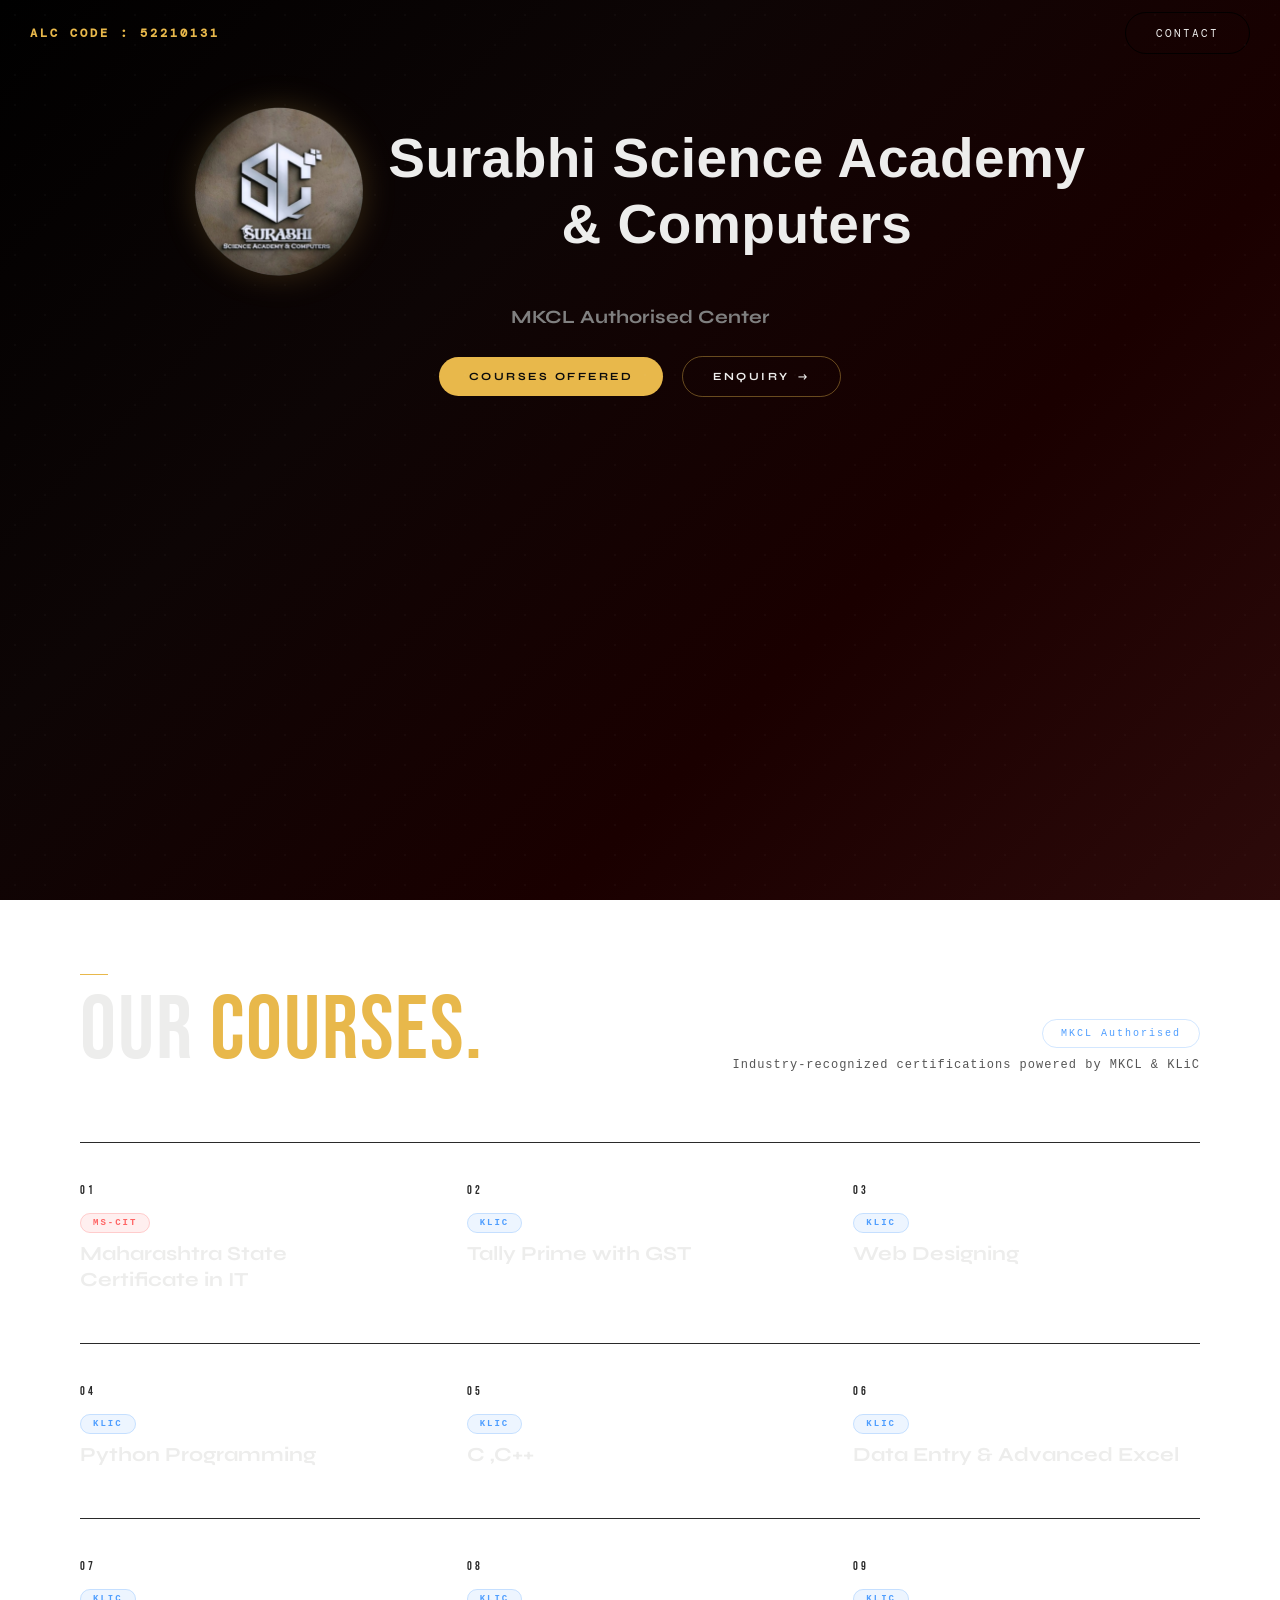
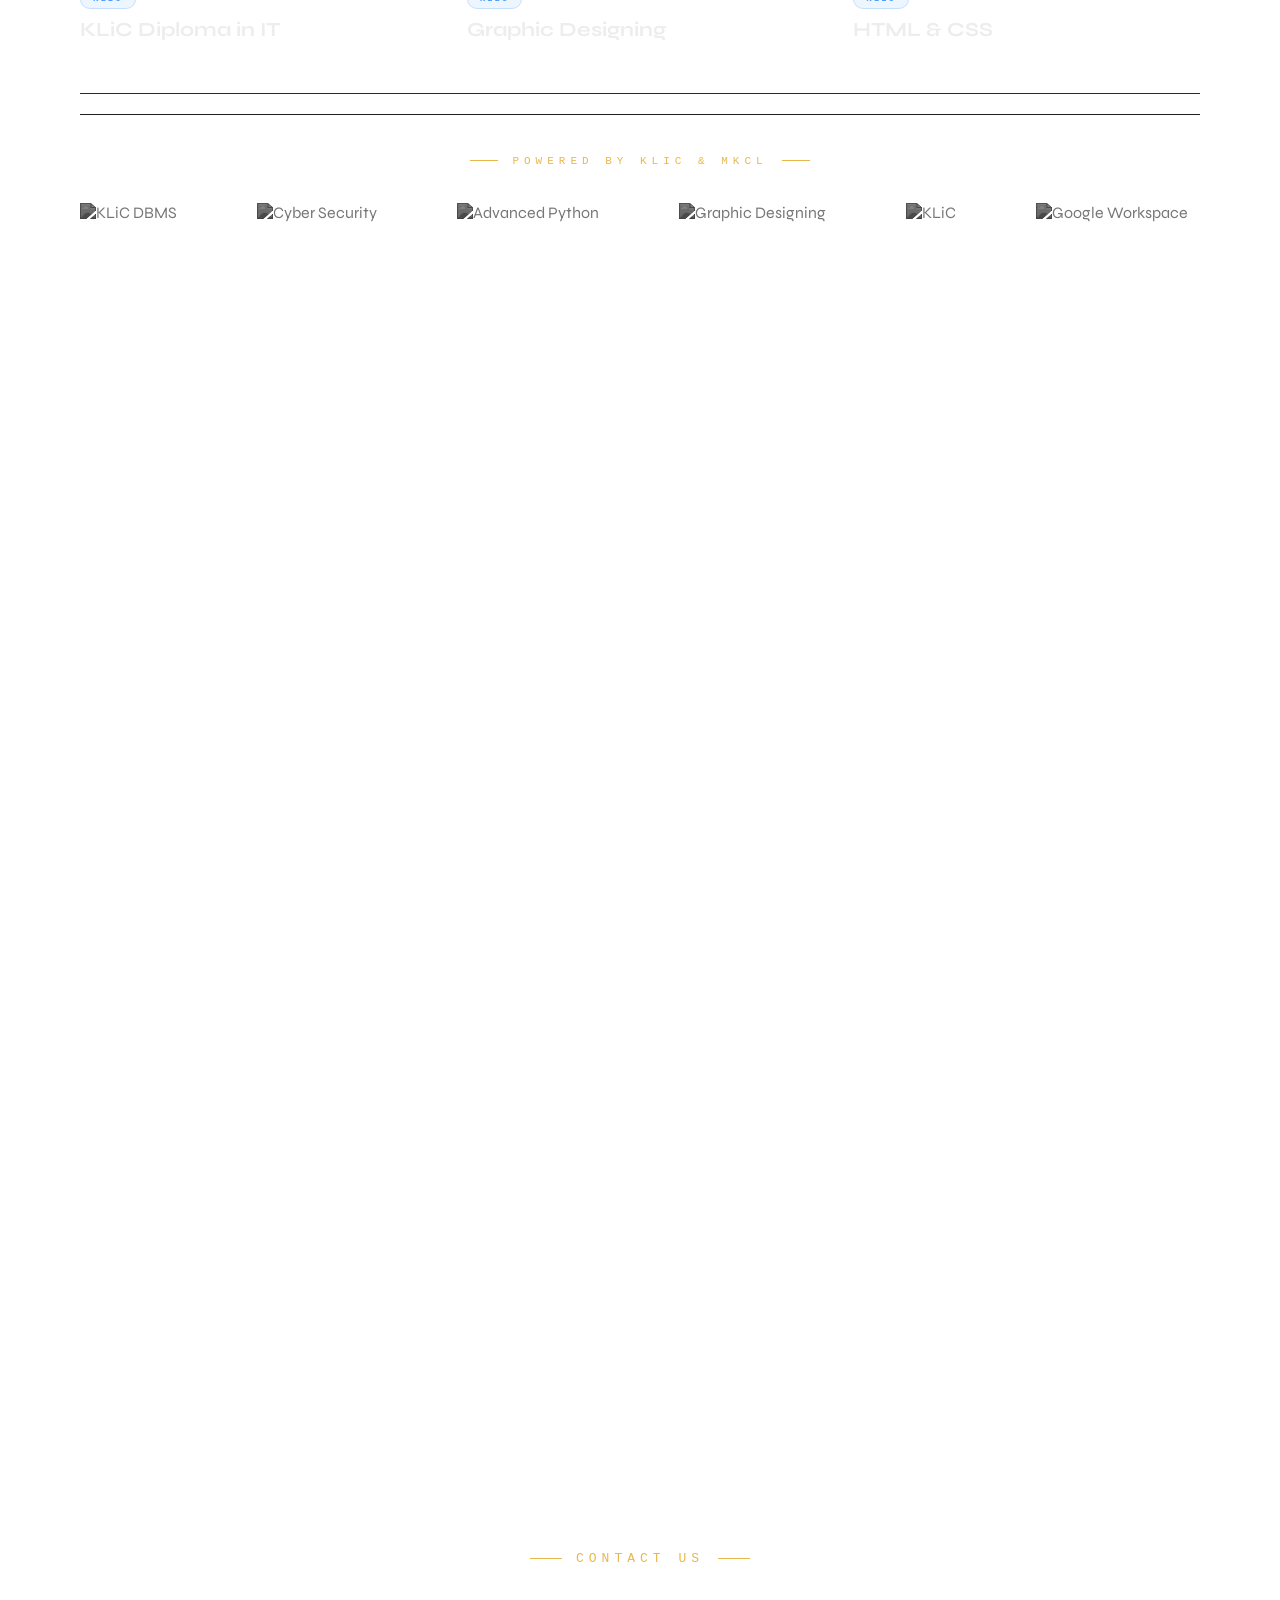
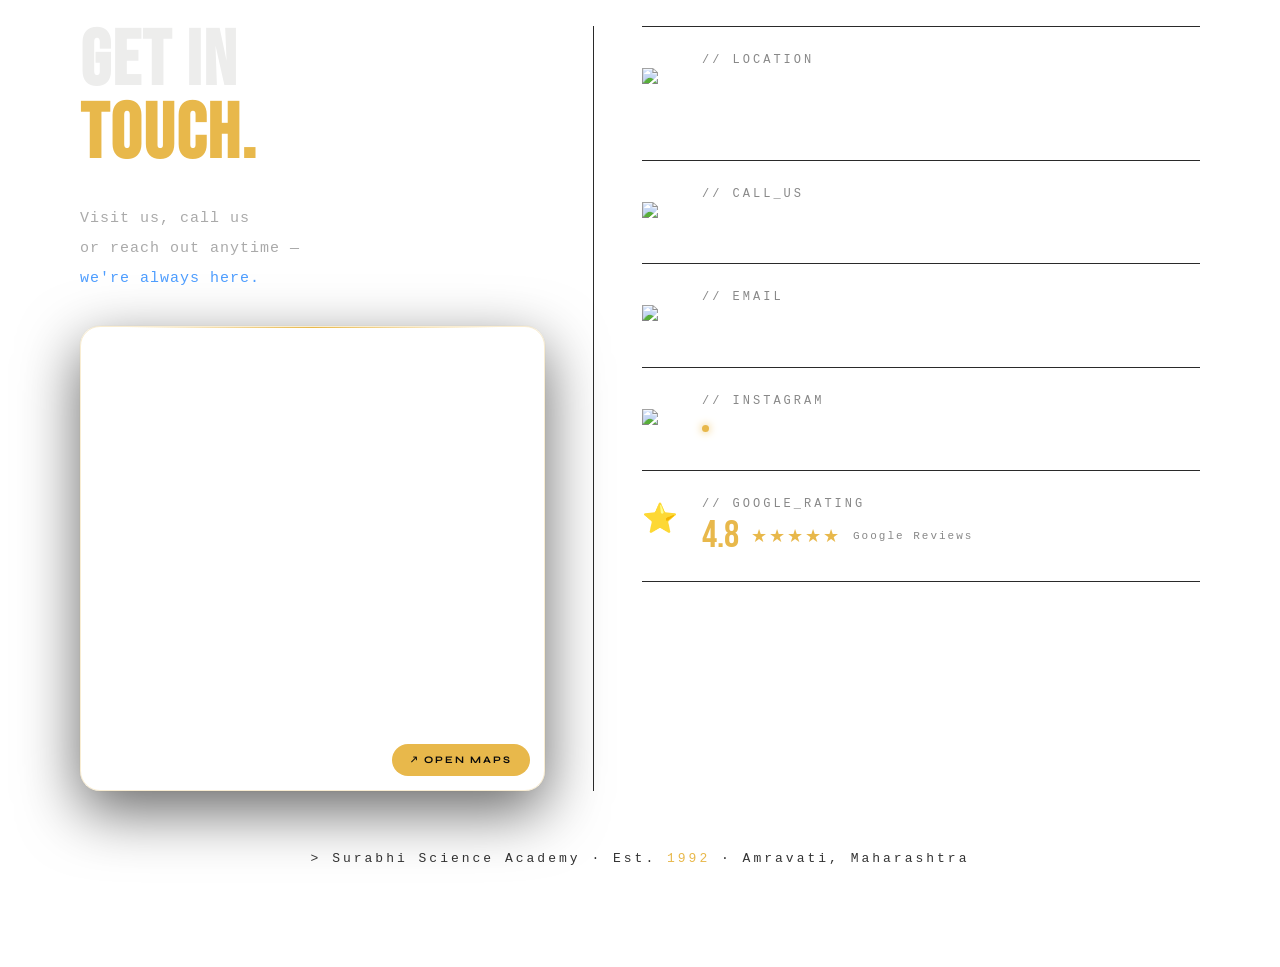
==== index.html @ 732fffa6 "first commit" ====
<!DOCTYPE html>
<html lang="en">
<head>
  <meta charset="UTF-8">
  <meta name="viewport" content="width=device-width, initial-scale=1.0">
  <link rel="icon" type="image/png" href="photos/Surabhi.png" />
  <title>Surabhi Computers</title>

  <link rel="preconnect" href="https://fonts.googleapis.com">
  <link rel="preconnect" href="https://fonts.gstatic.com" crossorigin>
  <link href="https://fonts.googleapis.com/css2?family=Bebas+Neue&family=Syne:wght@400;600;700;800&display=swap" rel="stylesheet">
  <link href="https://api.fontshare.com/v2/css?f[]=clash-display@600,700&display=swap" rel="stylesheet">
  <link href="https://fonts.googleapis.com/css2?family=DM+Mono:wght@300;400;500&display=swap" rel="stylesheet">
  <link rel="stylesheet" href="https://cdnjs.cloudflare.com/ajax/libs/font-awesome/7.0.1/css/all.min.css" integrity="sha512-2SwdPD6INVrV/lHTZbO2nodKhrnDdJK9/kg2XD1r9uGqPo1cUbujc+IYdlYdEErWNu69gVcYgdxlmVmzTWnetw==" crossorigin="anonymous" referrerpolicy="no-referrer" />

  <link href="index.css" rel="stylesheet">

  <link rel="stylesheet" href="https://cdn.jsdelivr.net/npm/locomotive-scroll@4.1.4/dist/locomotive-scroll.min.css">
  <link rel="stylesheet" href="https://unpkg.com/sheryjs/dist/Shery.css"/>
</head>
<body>
  <div id="main" data-scroll-container>

      <div class="nav"data-scroll-section>
      <h4>ALC Code : 52210131</h4>
      <button class="contact-btn">CONTACT</button>
      </div>


     <div class="top" data-scroll-section>
  <div class="top1"></div>
  <div class="topname">
    <div class="topname-inner">
      <img src="photos/Surabhi.png" alt="Surabhi Logo" class="hero-logo"/>
      <div class="topname-text">
        <h1>Surabhi Science Academy</h1>
        <h1>& Computers</h1>
      </div>
    </div>
  </div>
</div>

      <div class="middle"data-scroll-section>
          <h3>MKCL Authorised Center</h3>
          <div class="middlebtn">
          <button class="btn1">Courses Offered</button>
          <button class="btn2"id="btn2">Enquiry</button>
        </div>
      </div>

      <section class="stats-section" id="stats"data-scroll-section>

    <div class="eyebrow">
      <div class="eyebrow-line"></div>
      <!-- <span>Our Milestones</span> -->
      <div class="eyebrow-line"></div>
    </div>

    <div class="stats-row">

      <div class="stat-item">
        <p class="stat-serial">01</p>
        <div class="roller-outer">
          <div class="roller-inner" id="roll-0"></div>
        </div>
        <p class="stat-label">Since</p>
        <p class="stat-title">Established</p>
        <p class="stat-desc">Shaping skilled professionals for over three decades</p>
      </div>

      <div class="stat-divider"></div>

      <div class="stat-item">
        <p class="stat-serial">02</p>
        <div class="roller-outer">
          <div class="roller-inner" id="roll-1"></div>
        </div>
        <p class="stat-label">Total</p>
        <p class="stat-title">Learners Trained</p>
        <p class="stat-desc">Students skilled for future Computer Athitics</p>
      </div>

      <div class="stat-divider"></div>

      <div class="stat-item">
        <p class="stat-serial">03</p>
        <div class="roller-outer">
          <div class="roller-inner" id="roll-2"></div>
        </div>
        <p class="stat-label">Programs</p>
        <p class="stat-title">Courses Offered</p>
        <p class="stat-desc">Beginner to advanced — every skill, every domain</p>
      </div>

      <div class="stat-divider"></div>

      <!-- 04: MKCL -->
      <div class="stat-item">
        <p class="stat-serial">04</p>
        <div class="roller-outer">
          <div class="roller-inner" id="roll-3"></div>
        </div>
        <p class="stat-label">Certified</p>
        <p class="stat-title">Authorised Center</p>
        <p class="stat-desc">Officially recognised by MKCL — Govt. of Maharashtra</p>
      </div>

    </div>

    <!-- ticker -->
    <div class="ticker-wrap">
      <div class="ticker-track">
        <span>Since <b>1992</b> ✦</span>
        <span><b>10K+</b> Students ✦</span>
        <span><b>265+</b> Courses ✦</span>
        <span><b>MKCL</b> Authorised ✦</span>
        <span>Since <b>1992</b> ✦</span>
        <span><b>10K+</b> Students ✦</span>
        <span><b>265+</b> Courses ✦</span>
        <span><b>MKCL</b> Authorised ✦</span>
      </div>
    </div>

      </section>

      <!-- COURSES GRID — no boxes, only horizontal lines -->
      <div class="courses" id="courses" data-scroll-section>

      <div class="courses-header">
        <div class="courses-header-left">
          <div class="courses-eyebrow">
            <div class="courses-eyebrow-line"></div>
            <!-- <span>// our_courses</span> -->
          </div>
          <h1 class="courses-title">Our <span>Courses.</span></h1>
        </div>
        <div class="courses-header-right">
          <div class="courses-badge">
            <img src="https://www.mkcl.org/images/mkcl-logo.png" alt="MKCL" onerror="this.style.display='none'">
            <span>MKCL Authorised</span>
          </div>
          <p class="courses-desc">Industry-recognized certifications powered by MKCL & KLiC</p>
        </div>
      </div>

      <!-- 3 col, horizontal lines only -->
      <div class="courses-list">

        <!-- ROW 1 -->
        <div class="course-row">
          <div class="course-item">
            <span class="course-num">01</span>
            <div class="course-tag-wrap"><span class="ctag mscit">MS-CIT</span></div>
            <h3 class="course-name">Maharashtra State Certificate in IT</h3>
            <p class="course-desc">Basic computer skills, MS Office, Internet — Government recognized.</p>
          </div>
          <div class="course-item">
            <span class="course-num">02</span>
            <div class="course-tag-wrap"><span class="ctag klic">KLiC</span></div>
            <h3 class="course-name">Tally Prime with GST</h3>
            <p class="course-desc">Accounting, billing, GST filing and financial management.</p>
          </div>
          <div class="course-item">
            <span class="course-num">03</span>
            <div class="course-tag-wrap"><span class="ctag klic">KLiC</span></div>
            <h3 class="course-name">Web Designing</h3>
            <p class="course-desc">HTML, CSS, responsive design — build professional websites.</p>
          </div>
        </div>

        <!-- ROW 2 -->
        <div class="course-row">
          <div class="course-item">
            <span class="course-num">04</span>
            <div class="course-tag-wrap"><span class="ctag klic">KLiC</span></div>
            <h3 class="course-name">Python Programming</h3>
            <p class="course-desc">Core Python, logic building and beginner programming concepts.</p>
          </div>
          <div class="course-item">
            <span class="course-num">05</span>
            <div class="course-tag-wrap"><span class="ctag klic">KLiC</span></div>
            <h3 class="course-name">C ,C++</h3>
            <p class="course-desc">C is a fast, procedural language designed for system programming with low-level memory access. C++ is an extension of C that adds object-oriented features (classes, encapsulation) for building complex, high-performance applications.</p>
          </div>
          <div class="course-item">
            <span class="course-num">06</span>
            <div class="course-tag-wrap"><span class="ctag klic">KLiC</span></div>
            <h3 class="course-name">Data Entry & Advanced Excel</h3>
            <p class="course-desc">Data management, formulas, charts and Excel automation.</p>
          </div>
        </div>

        <!-- ROW 3 -->
        <div class="course-row last-row">
          <div class="course-item">
            <span class="course-num">07</span>
            <div class="course-tag-wrap"><span class="ctag klic">KLiC</span></div>
            <h3 class="course-name">KLiC Diploma in IT</h3>
            <p class="course-desc">2D & 3D drafting and design for engineering and architecture.</p>
          </div>
          <div class="course-item">
            <span class="course-num">08</span>
            <div class="course-tag-wrap"><span class="ctag klic">KLiC</span></div>
            <h3 class="course-name">Graphic Designing</h3>
            <p class="course-desc">Logo design, posters, DTP using CorelDraw and Adobe tools.</p>
          </div>
          <div class="course-item">
            <span class="course-num">09</span>
            <div class="course-tag-wrap"><span class="ctag klic">KLiC</span></div>
            <h3 class="course-name">HTML & CSS</h3>
            <p class="course-desc">Build structured, styled web pages using modern HTML5 and CSS3.</p>
          </div>
        </div>

      </div>

      <!-- KLiC marquee -->
      <div class="klic-marquee-section">

        <div class="klic-marquee-label">
          <div class="courses-eyebrow-line"></div>
          <span>powered by KLiC & MKCL</span>
          <div class="courses-eyebrow-line"></div>
        </div>

        <div class="marquee-row">
          <div class="marquee-track">
            <img src="https://klic.mkcl.org/user/pages/images/courses/course-logo/logo-KLiC-DBMS.png" alt="KLiC DBMS"/>
            <img src="https://klic.mkcl.org/user/pages/images/courses/course-logo/logo-Cyber-Security-KLiC.jpg" alt="Cyber Security"/>
            <img src="https://klic.mkcl.org/user/pages/images/courses/course-logo/logo-KLiC-Advanced-Python.jpg" alt="Advanced Python"/>
            <img src="https://unitedstrings.co.in/images/klic-logos/graphic-designing.jpeg" alt="Graphic Designing"/>
            <img src="https://encrypted-tbn0.gstatic.com/images?q=tbn:ANd9GcQkNjeet3-MPs67CuXGD8SdOm51FjnFFMYALQ&s" alt="KLiC"/>
            <img src="https://klic.mkcl.org/user/pages/images/courses/course-logo/logo-KLiC-Google-Workspace-Expert.JPG" alt="Google Workspace"/>
            <img src="https://encrypted-tbn0.gstatic.com/images?q=tbn:ANd9GcSSOOYFq0k55tBcXSQNcS5BVcCjhaPn_8050g&s" alt="KLiC"/>
            <img src="https://encrypted-tbn0.gstatic.com/images?q=tbn:ANd9GcTSpIv_Vdfm5QXYe_Q-nJewp_UozvQN5dQ0BQ&s" alt="KLiC"/>
            <!-- repeat for seamless loop -->
            <img src="https://klic.mkcl.org/user/pages/images/courses/course-logo/logo-KLiC-DBMS.png" alt="KLiC DBMS"/>
            <img src="https://klic.mkcl.org/user/pages/images/courses/course-logo/logo-Cyber-Security-KLiC.jpg" alt="Cyber Security"/>
            <img src="https://klic.mkcl.org/user/pages/images/courses/course-logo/logo-KLiC-Advanced-Python.jpg" alt="Advanced Python"/>
            <img src="https://unitedstrings.co.in/images/klic-logos/graphic-designing.jpeg" alt="Graphic Designing"/>
            <img src="https://encrypted-tbn0.gstatic.com/images?q=tbn:ANd9GcQkNjeet3-Moths67CuXGD8SdOm51FjnFFMYALQ&s" alt="KLiC"/>
            <img src="https://klic.mkcl.org/user/pages/images/courses/course-logo/logo-KLiC-Google-Workspace-Expert.JPG" alt="Google Workspace"/>
            <img src="https://encrypted-tbn0.gstatic.com/images?q=tbn:ANd9GcSSOOYFq0k55tBcXSQNcS5BVcCjhaPn_8050g&s" alt="KLiC"/>
            <img src="https://encrypted-tbn0.gstatic.com/images?q=tbn:ANd9GcTSpIv_Vdfm5QXYe_Q-nJewp_UozvQN5dQ0BQ&s" alt="KLiC"/>
          </div>
        </div>

      </div>
      </div>
      
      <section class="why-section" data-scroll-section>
          <div class="why-eyebrow reveal">
          <div class="why-line"></div>
          <span>Why Choose Us</span>
          <div class="why-line"></div>
          </div>
          <div class="why-inner">


          <!-- ── LEFT: PHOTOS ── -->
          <div class="why-photos reveal">

            <!-- frame accent -->
            <div class="photo-frame"></div>

            <!-- BIG background photo — replace src with your institute photo 1 -->
            <img
              class="photo-big"
              src="/photos/class2.jpeg"
              alt="Surabhi Science Academy"
            />

            <!-- gradient overlay -->
            <div class="photo-big-overlay"></div>

            <!-- badge top left -->
            <div class="photo-badge">MKCL Authorised Center</div>

            <!-- since text bottom left -->
            <div class="photo-since">
              <span>1992</span>
              <p>Established Since</p>
            </div>

            <!-- SMALL floating photo — replace src with your institute photo 2 -->
            <img
              class="photo-small"
              src="/photos/class1.jpeg"
              alt="Students at Surabhi Science Academy"
            />

          </div>

          <!-- ── RIGHT: TEXT + LIST ── -->
          <div class="why-content reveal">

            <div>
              <h2 class="why-title">The Surabhi<br><span>Difference.</span></h2>
              <p class="why-desc" style="margin-top:16px;">
                More than a computer institute — a launchpad for your future.
                Here's why thousands of students trust Surabhi Science Academy.
              </p>
            </div>

            <ul class="why-list" style="list-style:none;">

              <li class="why-item">
                <span class="why-item-num">01</span>
                <span class="why-item-icon">🎓</span>
                <div class="why-item-text">
                  <h4>Expert Faculty</h4>
                  <p>Experienced instructors with real industry knowledge and a passion for teaching.</p>
                </div>
              </li>

              <li class="why-item">
                <span class="why-item-num">02</span>
                <span class="why-item-icon">🏛️</span>
                <div class="why-item-text">
                  <h4>Government Certified</h4>
                  <p>MKCL authorised center — certificates recognised by the Govt. of Maharashtra.</p>
                </div>
              </li>

              <li class="why-item">
                <span class="why-item-num">03</span>
                <span class="why-item-icon">💰</span>
                <div class="why-item-text">
                  <h4>Affordable Fees</h4>
                  <p>Quality education at the best value — accessible to every student.</p>
                </div>
              </li>

              <li class="why-item">
                <span class="why-item-num">04</span>
                <span class="why-item-icon">🕐</span>
                <div class="why-item-text">
                  <h4>Flexible Timings</h4>
                  <p>Morning & evening batches — learn at your own pace and schedule.</p>
                </div>
              </li>

              <li class="why-item">
                <span class="why-item-num">05</span>
                <span class="why-item-icon">📜</span>
                <div class="why-item-text">
                  <h4>Certificate Provided</h4>
                  <p>Industry-recognised certificates that boost your resume and career.</p>
                </div>
              </li>

              <li class="why-item">
                <span class="why-item-num">06</span>
                <span class="why-item-icon">💼</span>
                <div class="why-item-text">
                  <h4>Job Assistance</h4>
                  <p>Career guidance, interview prep and placement support after course completion.</p>
                </div>
              </li>

            </ul>
          </div>

        




          </div>
      </section>

<section class="contact-section" data-scroll-section>

  <!-- eyebrow -->
  <div class="contact-eyebrow">
    <div class="c-line"></div>
    <span> contact us</span>
    <div class="c-line"></div>
  </div>

  <div class="contact-top">

    <!-- LEFT: title + subtitle + square map -->
    <div class="contact-left">
      <h2>Get In<br><span>Touch.</span></h2>
      <p>
        Visit us, call us<br>
        or reach out anytime —<br>
        <span>we're always here.</span>
      </p>

      <!-- SQUARE MAP -->
      <div class="map-square">
        
        <iframe
          src="https://maps.google.com/maps?q=Surabhi+Science+Academy+Moti+Nagar+Amravati&output=embed&z=15"
          allowfullscreen
          loading="lazy"
          referrerpolicy="no-referrer-when-downgrade"
          title="Surabhi Science Academy">
        </iframe>
        <a href="https://maps.app.goo.gl/n6FwGpgpx85GxsEH6" target="_blank" class="map-btn">
          ↗ Open Maps
        </a>
      </div>
    </div>

    <!-- vertical divider -->
    <div class="contact-divider"></div>

    <!-- RIGHT: detail rows -->
    <div class="contact-right">

      <div class="detail-row">
        <div class="detail-icon"> <img src="https://img.icons8.com/?size=100&id=3nOZtpH7KQrP&format=png&color=000000" width="40"></div>
        <div class="detail-body">
          <span class="detail-label">// location</span>
          <div class="detail-value">
            Surabhi Science Academy & Computers,<br>
            Main Road, Moti Nagar, Amravati
          </div>
        </div>
      </div>

      <div class="detail-row">
        <div class="detail-icon"><img src="https://img.icons8.com/?size=100&id=KKBDB20a4V6t&format=png&color=000000"width="40"></div>
        <div class="detail-body">
          <span class="detail-label">// call_us</span>
          <div class="detail-value">
            <a href="tel:+919420077454">+91 94200 77454</a>
            &nbsp;·&nbsp;
            <a href="tel:+9195185 37036">+91 95185 37036</a>
          </div>
        </div>
      </div>

      <div class="detail-row">
        <div class="detail-icon"><img src="https://img.icons8.com/?size=100&id=LPcVDft9Isqt&format=png&color=000000"width="40"></div>
        <div class="detail-body">
          <span class="detail-label">// email</span>
          <div class="detail-value">
            <a href="mailto:gvidulkar@gmail.com">gvidulkar@gmail.com</a>
          </div>
        </div>
      </div>

      <div class="detail-row">
        <div class="detail-icon"><img src="https://img.icons8.com/?size=100&id=BrU2BBoRXiWq&format=png&color=000000"width="40"></div>
        <div class="detail-body">
          <span class="detail-label">// instagram</span>
          <div class="detail-value">
            <a href="https://www.instagram.com/surbhi_computer/" target="_blank">
              <div class="insta-row">
                <div class="insta-dot"></div>
                @surbhi_computer
              </div>
            </a>
          </div>
        </div>
      </div>

      <div class="detail-row">
        <div class="detail-icon">⭐</div>
        <div class="detail-body">
          <span class="detail-label">// google_rating</span>
          <div class="rating-row">
            <span class="r-num">4.8</span>
            <span class="r-stars">★★★★★</span>
            <span class="r-label">Google Reviews</span>
          </div>
        </div>
      </div>

    </div>
  </div>

  <!-- bottom line -->
  <div class="contact-footer">
    &gt; Surabhi Science Academy · Est. <span>1992</span> · Amravati, Maharashtra
  </div>

</section>

      



<script src="https://cdnjs.cloudflare.com/ajax/libs/gsap/3.12.2/gsap.min.js"></script>
<script src="https://cdnjs.cloudflare.com/ajax/libs/gsap/3.12.2/ScrollTrigger.min.js"></script>
<script src="https://cdnjs.cloudflare.com/ajax/libs/three.js/0.155.0/three.min.js"></script>
<script src="https://cdn.jsdelivr.net/gh/automat/controlkit.js@master/bin/controlKit.min.js"></script>
<script src="https://unpkg.com/sheryjs/dist/Shery.js"></script>
<script src="https://cdn.jsdelivr.net/npm/locomotive-scroll@4.1.4/dist/locomotive-scroll.min.js"></script>
<script src="script.js"></script>
</body>
</html>
---- index.css ----
:root {
  --bg:     linear-gradient(135deg, #000000, #0d0505, #1a0000, #2d0a0a);
  --accent: #E8B84B;
  --white:  #EDEDEC;
  --muted:  #444;
  --line:   #1f1f1f;
}
* { margin: 0; padding: 0; box-sizing: border-box; }

html, body { width: 100%; height: 100%; }
#main { width: 100%; }

body {
  background: linear-gradient(135deg, #000000, #0d0505, #1a0000, #2d0a0a);
  background-attachment: fixed;
  height: 100%;
  color: var(--white);
  font-family: 'Syne', sans-serif;
}

.nav {
  display: flex;
  justify-content: space-between;
  align-items: center;
  padding: 12px 30px;
  font-family: 'DM Mono', monospace;
  font-size: 12px;
  font-weight: 400;
  letter-spacing: 3px;
  text-transform: uppercase;
  color: #E8B84B;
}

.nav button {
  background: transparent;
  color: #EDEDEC;
  font-family: 'DM Mono', monospace;
  font-size: 11px;
  font-weight: 400;
  letter-spacing: 2px;
  text-transform: uppercase;
  border: 1px solid #020000;
  border-radius: 100px;
  padding: 13px 30px;
  cursor: pointer;
  transition: border-color 0.3s, color 0.3s, transform 0.3s;
}

.nav button:hover {
  color: #E8B84B;
  border-color: #E8B84B50;
  transform: translateY(-5px);
}
/* .topname {
  align-items: flex-end; 
  margin-left: auto;
  padding-right: rem;
} */
.top {
  height: auto;
  padding: 40px 0 20px;
  display: flex;
  flex-direction: column;
  justify-content: center;
  align-items: center;
  text-align: center;
}
@media (max-width: 768px) {
  .topname-inner {
    flex-direction: column;
    align-items: center;
    gap: 12px;
    text-align: center;
    padding: 0 20px;
  }

  .hero-logo {
    width: 70px;
    height: 70px;
  }

  .topname-text h1 {
    font-size: 20px;
    white-space: normal;  /* ← this fixes overflow */
    text-align: center;
    line-height: 1.3;
  }

  .top {
    padding: 20px 20px 10px;
  }
}
.topname-inner {
  display: flex;
  align-items: center;
  justify-content: center;
  gap: 24px;
}

.topname-text h1 {
  font-family: 'Clash Display', sans-serif;
  font-size: 55px;
  font-weight: 600;
  color: #EDEDEC;
  line-height: 1.2;
  letter-spacing: 0.5px;
  white-space: nowrap;
}
.hero-logo {
  width: 170px;
  height: 170px;
  object-fit: contain;
  flex-shrink: 0;
  border-radius: 50%;
  filter: drop-shadow(0 0 16px rgba(232,184,75,0.2));
  transition: filter 0.4s ease, transform 0.4s ease;
}
.hero-logo:hover {
  filter: drop-shadow(0 0 40px rgba(232,184,75,0.7));
  transform: scale(1.05);
}

.topname-text {
  display: flex;
  flex-direction: column;
}
.top1{
  display: flex;
}
.middle h3{
  color: grey;
}
.middle {
  display: flex;
  align-items: center;
  justify-content: center; /* 👈 add this */
  flex-direction: column;
  gap: 12px;
  margin-top: 10px;
  width: 100%; /* 👈 add this too */
}
.middlebtn{
  padding-top: 1rem;
}
.middle button:first-of-type {
  background: #E8B84B;
  color: #0b0b0b;
  font-family: 'Syne', sans-serif;
  font-size: 11px;
  font-weight: 700;
  letter-spacing: 2.5px;
  text-transform: uppercase;
  border: none;
  border-radius: 100px;
  padding: 13px 30px;
  cursor: pointer;
  transition: transform 0.3s ease, box-shadow 0.3s ease;
}

.middle button:first-of-type:hover {
  transform: translateY(-3px);
  box-shadow: 0 12px 32px #E8B84B30;
}

.middle button:last-of-type {
  margin-left: 1rem;
  background: transparent;
  color: #EDEDEC;
  font-family: 'Syne', sans-serif;
  font-size: 11px;
  font-weight: 700;
  letter-spacing: 2.5px;
  text-transform: uppercase;
  border: 1px solid rgba(232,184,75,0.4);
  border-radius: 100px;
  padding: 13px 30px;
  cursor: pointer;
  position: relative;
  overflow: hidden;
  transition: color 0.3s, transform 0.3s;
}

.middle button:last-of-type::before {
  content: '';
  position: absolute;
  inset: 0;
  background: linear-gradient(135deg, rgba(232,184,75,0.15), rgba(232,184,75,0.05));
  border-radius: 100px;
  opacity: 0;
  transition: opacity 0.3s ease;
}

.middle button:last-of-type::after {
  content: '→';
  margin-left: 8px;
  transition: transform 0.3s ease;
  display: inline-block;
}

.middle button:last-of-type:hover {
  color: #fdeaaa;
  border-color: #E8B84B;
  transform: translateY(-3px);
  box-shadow: 0 8px 24px rgba(232,184,75,0.2);
}

.middle button:last-of-type:hover::before {
  opacity: 1;
}

.middle button:last-of-type:hover::after {
  transform: translateX(4px);
}

/* dot grid */
body::before {
  content: '';
  position: fixed;
  inset: 0;
  background-image: radial-gradient(#ffffff07 1px, transparent 1px);
  background-size: 30px 30px;
  pointer-events: none;
  z-index: 0;
}

/* ══════════════════════
   SECTION
══════════════════════ */
.stats-section {
  position: relative;
  z-index: 1;
  display: flex;
  flex-direction: column;
  align-items: center;
  justify-content: center;
  padding: 50px 10rem;
}

/* eyebrow */
.eyebrow {
  display: flex;
  align-items: center;
  gap: 14px;
  /* margin-bottom: 27px; */
  opacity: 0;
}
.eyebrow-line { width: 32px; height: 1px; background: var(--accent); }
.eyebrow span {
  font-size: 11px;
  letter-spacing: 5px;
  text-transform: uppercase;
  color: var(--accent);
}

/* ══════════════════════
   STATS ROW
══════════════════════ */
.stats-row {
  width: 100%;
  max-width: 1200px;
  display: flex;
  align-items: flex-start;
  justify-content: space-between;
  gap: 0;
}

.stat-divider {
  width: 1px;
  height: 140px;
  background: var(--line);
  align-self: center;
  flex-shrink: 0;
  opacity: 0;
  transform: scaleY(0);
  transform-origin: top;
}

.stat-item {
  flex: 1;
  padding: 0 48px;
  opacity: 0;
  transform: translateY(36px);
}

.stat-item:first-child { padding-left: 0; }
.stat-item:last-child  { padding-right: 0; }

.stat-serial {
  font-size: 11px;
  letter-spacing: 3px;
  color: var(--muted);
  font-family: 'Bebas Neue', sans-serif;
  margin-bottom: 20px;
}

/* ══════════════════════
   ROLLER
══════════════════════ */
.roller-outer {
  height: 90px;
  overflow: hidden;
  margin-bottom: 24px;
}

.roller-inner {
  display: flex;
  flex-direction: column;
}

.roller-inner span {
  height: 90px;
  line-height: 90px;
  display: block;
  font-family: 'Bebas Neue', sans-serif;
  font-size: clamp(54px, 5vw, 78px);
  color: var(--accent);
  white-space: nowrap;
  letter-spacing: 1px;
}

/* label text */
.stat-label {
  font-size: 10px;
  letter-spacing: 4px;
  text-transform: uppercase;
  color: var(--muted);
  margin-bottom: 6px;
}

.stat-title {
  font-size: 17px;
  font-weight: 700;
  color: var(--white);
  margin-bottom: 8px;
}

.stat-desc {
  font-size: 12.5px;
  color: #555;
  line-height: 1.8;
  max-width: 200px;
}

/* ══════════════════════
   TICKER
══════════════════════ */
.ticker-wrap {
  width: 100%;
  max-width: 1200px;
  margin-top: 80px;
  overflow: hidden;
  border-top: 1px solid var(--line);
  padding-top: 22px;
  opacity: 0;
}

.ticker-track {
  display: flex;
  gap: 60px;
  width: max-content;
  animation: tick 22s linear infinite;
}

.ticker-track span {
  font-size: 11px;
  letter-spacing: 4px;
  text-transform: uppercase;
  color: #3a3a3a;
  white-space: nowrap;
}

.ticker-track span b { color: var(--accent); font-weight: 600; }

@keyframes tick {
  from { transform: translateX(0); }
  to   { transform: translateX(-50%); }
}

/* ══════════════════════
   RESPONSIVE
══════════════════════ */
@media (max-width: 1024px) {
  .stats-row { flex-wrap: wrap; gap: 56px; }
  .stat-divider { display: none; }
  .stat-item { flex: 1 1 40%; padding: 0; }
  .stats-section { padding: 80px 32px; }
}

@media (max-width: 600px) {
  .stat-item { flex: 1 1 100%; }
  .stats-section { padding: 60px 20px; }
  .stat-desc { max-width: 100%; }
}






/* ═══════════════════════════════════
   COURSES — CLEAN, NO BOXES
   Replace old .courses styles
════════════════════════════════════ */

.courses {
  position: relative;
  z-index: 1;
  padding: 100px 5rem 0;
}

/* header */
.courses-header {
  display: flex;
  align-items: flex-end;
  justify-content: space-between;
  margin-bottom: 70px;
}
.courses-eyebrow {
  display: flex;
  align-items: center;
  gap: 12px;
  margin-bottom: 16px;
}
.courses-eyebrow-line {
  width: 28px;
  height: 1px;
  background: #E8B84B;
}
.courses-eyebrow span {
  font-family: 'Share Tech Mono', monospace;
  font-size: 11px;
  letter-spacing: 5px;
  text-transform: uppercase;
  color: #E8B84B;
}
.courses-title {
  font-family: 'Bebas Neue', sans-serif;
  font-size: clamp(52px, 7vw, 100px);
  line-height: 0.9;
  letter-spacing: 2px;
  color: #EDEDEC;
  font-weight: 400;
}
.courses-title span { color: #E8B84B; }
.courses-header-right { text-align: right; }
.courses-badge {
  display: inline-flex;
  align-items: center;
  gap: 8px;
  padding: 8px 18px;
  border: 1px solid rgba(79,158,255,0.25);
  border-radius: 100px;
  margin-bottom: 10px;
}
.courses-badge img { height: 18px; object-fit: contain; }
.courses-badge span {
  font-family: 'Share Tech Mono', monospace;
  font-size: 10px;
  letter-spacing: 2px;
  color: #4f9eff;
}
.courses-desc {
  font-family: 'Share Tech Mono', monospace;
  font-size: 12px;
  letter-spacing: 1px;
  color: #555;
}

/* ═══════════════════
   LIST ROWS
════════════════════ */
.courses-list {
  width: 100%;
}

/* each row — 3 columns */
.course-row {
  display: grid;
  grid-template-columns: repeat(3, 1fr);
  border-top: 1px solid #2a2a2a;
  padding: 40px 0;
  transition: border-color 0.3s;
  gap: 40px;
}
.course-row.last-row {
  border-bottom: 1px solid #2a2a2a;
}
.course-row:hover {
  border-top-color: #E8B84B;
}

/* each item — no box, no border */
.course-item {
  padding: 0 20px 0 0;
  cursor: default;
  transition: transform 0.3s ease;
}
.course-item:hover {
  transform: translateY(-4px);
}

/* number */
.course-num {
  font-family: 'Bebas Neue', sans-serif;
  font-size: 12px;
  letter-spacing: 3px;
  color: #2a2a2a;
  display: block;
  margin-bottom: 12px;
  transition: color 0.3s;
}
.course-item:hover .course-num { color: #E8B84B; }

/* tag */
.course-tag-wrap { margin-bottom: 12px; }
.ctag {
  font-family: 'Share Tech Mono', monospace;
  font-size: 9px;
  letter-spacing: 2px;
  text-transform: uppercase;
  font-weight: 700;
  padding: 4px 12px;
  border-radius: 100px;
}
.ctag.mscit {
  background: rgba(255,100,100,0.1);
  color: #ff6464;
  border: 1px solid rgba(255,100,100,0.25);
}
.ctag.klic {
  background: rgba(79,158,255,0.1);
  color: #4f9eff;
  border: 1px solid rgba(79,158,255,0.25);
}

/* name */
.course-name {
  font-family: 'Syne', sans-serif;
  font-size: 20px;
  font-weight: 700;
  color: #EDEDEC;
  line-height: 1.3;
  margin-bottom: 10px;
  transition: color 0.3s;
}
.course-item:hover .course-name { color: #ffffff; }

/* desc — hidden, shows on hover */
.course-desc {
  font-size: 13px;
  color: #555;
  line-height: 1.7;
  max-height: 0;
  overflow: hidden;
  opacity: 0;
  transition: max-height 0.4s ease, opacity 0.4s ease, color 0.3s;
}
.course-item:hover .course-desc {
  max-height: 80px;
  opacity: 1;
  color: #888;
}
.klic-marquee-section {
  margin-top: 20px;
  padding: 40px 0 80px;
  border-top: 1px solid #1f1f1f;
  overflow: hidden;
}

.klic-marquee-label {
  display: flex;
  align-items: center;
  justify-content: center;
  gap: 14px;
  margin-bottom: 36px;
}
.klic-marquee-label span {
  font-family: 'Share Tech Mono', monospace;
  font-size: 11px;
  letter-spacing: 5px;
  text-transform: uppercase;
  color: #E8B84B;
}

.marquee-row { overflow: hidden; }

.marquee-track {
  display: flex;
  align-items: center;
  gap: 80px;
  width: max-content;
  animation: marquee-left 20s linear infinite;
}

.marquee-track img {
  height: 100px;
  object-fit: contain;
  filter: grayscale(1) brightness(0.5);
  transition: filter 0.3s ease;
  flex-shrink: 0;
}

.marquee-track img:hover {
  filter: grayscale(0) brightness(1);
}

@keyframes marquee-left {
  from { transform: translateX(0); }
  to   { transform: translateX(-50%); }
}










 :root {
      --accent: #E8B84B;
      --white:  #EDEDEC;
      --muted:  #555;
      --line:   #1f1f1f;
      --bg:     linear-gradient(135deg, #000000, #0d0505, #1a0000, #2d0a0a);
    }
    *, *::before, *::after { margin: 0; padding: 0; box-sizing: border-box; }

    body {
      background: linear-gradient(135deg, #000000, #0d0505, #1a0000, #2d0a0a);
      background-attachment: fixed;
      font-family: 'Syne', sans-serif;
      color: var(--white);
      min-height: 100vh;
    }

    /* dot grid to match site */
    body::before {
      content: '';
      position: fixed;
      inset: 0;
      background-image: radial-gradient(#ffffff07 1px, transparent 1px);
      background-size: 30px 30px;
      pointer-events: none;
      z-index: 0;
    }

    /* ═══════════════════════
       SECTION WRAPPER
    ════════════════════════ */
    .why-section {
      position: relative;
      z-index: 1;
      padding: 100px 5rem;
      display: flex;
      flex-direction: column;
      align-items: center;
      gap: 60px;
    }

    /* eyebrow */
    .why-eyebrow {
      display: flex;
      align-items: center;
      gap: 14px;
    }
    .why-line { width: 32px; height: 1px; background: var(--accent); }
    .why-eyebrow span {
      font-size: 11px;
      letter-spacing: 5px;
      text-transform: uppercase;
      color: var(--accent);
    }

    /* ═══════════════════════
       MAIN LAYOUT
    ════════════════════════ */
    .why-inner {
      width: 100%;
      max-width: 1200px;
      display: grid;
      grid-template-columns: 1.1fr 1fr;
      gap: 48px;
      align-items: center;
    }

    /* ═══════════════════════
       LEFT — PHOTO BLOCK
    ════════════════════════ */
    .why-photos {
      position: relative;
      height: 580px;
    }

    /* big background photo */
    .photo-big {
      position: absolute;
      inset: 0;
      width: 100%;
      height: 100%;
      object-fit: cover;
      border-radius: 20px;
      filter: brightness(0.55);
      display: block;
    }

    /* dark gradient overlay on big photo */
    .photo-big-overlay {
      position: absolute;
      inset: 0;
      border-radius: 20px;
      background: linear-gradient(
        to right,
        rgba(0,0,0,0.1) 0%,
        rgba(13,5,5,0.5) 100%
      );
      z-index: 1;
    }

    /* gold border frame */
    .photo-frame {
      position: absolute;
      inset: -8px;
      border: 1px solid #E8B84B30;
      border-radius: 24px;
      z-index: 0;
      pointer-events: none;
    }

    /* floating small photo */
    .photo-small {
      position: absolute;
      bottom: -28px;
      right: -28px;
      width: 200px;
      height: 200px;
      object-fit: cover;
      border-radius: 16px;
      border: 3px solid #0d0505;
      box-shadow: 0 20px 60px rgba(0,0,0,0.8), 0 0 0 1px #E8B84B40;
      z-index: 3;
      transition: transform 0.4s ease;
    }
    .photo-small:hover { transform: scale(1.04) rotate(-1deg); }

    /* text badge on big photo */
    .photo-badge {
      position: absolute;
      top: 28px;
      left: 28px;
      z-index: 2;
      background: rgba(0,0,0,0.6);
      backdrop-filter: blur(10px);
      border: 1px solid #E8B84B40;
      border-radius: 100px;
      padding: 8px 18px;
      font-size: 10px;
      letter-spacing: 3px;
      text-transform: uppercase;
      color: var(--accent);
    }

    /* since tag bottom left */
    .photo-since {
      position: absolute;
      bottom: 28px;
      left: 28px;
      z-index: 2;
    }
    .photo-since span {
      display: block;
      font-family: 'Bebas Neue', sans-serif;
      font-size: 52px;
      color: var(--accent);
      line-height: 1;
      letter-spacing: 2px;
    }
    .photo-since p {
      font-size: 10px;
      letter-spacing: 3px;
      text-transform: uppercase;
      color: #888;
    }

    /* ═══════════════════════
       RIGHT — TEXT + REASONS
    ════════════════════════ */
    .why-content {
      display: flex;
      flex-direction: column;
      gap: 36px;
    }

    .why-title {
      font-family: 'Bebas Neue', sans-serif;
      font-size: clamp(48px, 5vw, 72px);
      line-height: 1;
      letter-spacing: 2px;
      color: var(--white);
    }
    .why-title span { color: var(--accent); }

    .why-desc {
      font-size: 13.5px;
      color: var(--muted);
      line-height: 1.9;
      max-width: 440px;
    }

    /* reasons list */
    .why-list {
      display: flex;
      flex-direction: column;
      gap: 0;
      border-top: 1px solid var(--line);
    }

    .why-item {
      display: flex;
      align-items: flex-start;
      gap: 20px;
      padding: 20px 0;
      border-bottom: 1px solid var(--line);
      transition: padding-left 0.3s ease;
      cursor: default;
    }
    .why-item:hover { padding-left: 8px; }
    .why-item:hover .why-item-num { color: var(--accent); }

    .why-item-num {
      font-family: 'Bebas Neue', sans-serif;
      font-size: 13px;
      letter-spacing: 2px;
      color: #333;
      min-width: 28px;
      transition: color 0.3s;
      padding-top: 2px;
    }

    .why-item-icon {
      font-size: 1.3rem;
      min-width: 28px;
    }

    .why-item-text h4 {
      font-size: 14px;
      font-weight: 700;
      color: var(--white);
      margin-bottom: 4px;
      letter-spacing: 0.3px;
    }
    .why-item-text p {
      font-size: 12.5px;
      color: var(--muted);
      line-height: 1.7;
    }

    /* gold accent dot on hover */
    .why-item::before {
      content: '';
      width: 4px;
      height: 0;
      background: var(--accent);
      border-radius: 2px;
      align-self: stretch;
      transition: height 0.3s ease;
      flex-shrink: 0;
    }
    .why-item:hover::before { height: 100%; }

    /* ═══════════════════════
       REVEAL ANIMATION
    ════════════════════════ */
    .reveal {
      opacity: 0;
      transform: translateY(30px);
      transition: opacity 0.7s ease, transform 0.7s ease;
    }
    .reveal.visible {
      opacity: 1;
      transform: translateY(0);
    }

    /* ═══════════════════════
       RESPONSIVE
    ════════════════════════ */
    @media (max-width: 1024px) {
      .why-section { padding: 70px 32px; }
      .why-inner { grid-template-columns: 1fr; }
      .why-photos { height: 400px; }
      .photo-small { width: 140px; height: 140px; right: -10px; bottom: -20px; }
    }
    @media (max-width: 600px) {
      .why-section { padding: 50px 20px; }
      .why-photos { height: 300px; }
      .photo-small { width: 110px; height: 110px; }
      .why-title { font-size: 48px; }
    }




    /* ═══ SECTION ═══ */
    .contact-section {
      position: relative;
      z-index: 1;
      padding: 100px 5rem;
      display: flex;
      flex-direction: column;
      align-items: center;
      gap: 60px;
    }

    /* eyebrow */
    .contact-eyebrow {
      display: flex;
      align-items: center;
      gap: 14px;
    }
    .c-line { width: 32px; height: 1px; background: #E8B84B; }
    .contact-eyebrow span {
      font-family: 'Share Tech Mono', monospace;
      font-size: 13px;
      letter-spacing: 5px;
      text-transform: uppercase;
      color: #E8B84B;
    }

    /* ═══ MAIN LAYOUT ═══ */
    .contact-top {
      width: 100%;
      max-width: 1200px;
      display: flex;
      align-items: flex-start;
      gap: 48px;
    }

    /* ═══ LEFT COLUMN ═══ */
    .contact-left {
      flex: 1;
      display: flex;
      flex-direction: column;
      gap: 32px;
    }

    .contact-left h2 {
      font-family: 'Bebas Neue', sans-serif;
      font-size: clamp(56px, 6vw, 90px);
      line-height: 0.95;
      letter-spacing: 2px;
      color: #EDEDEC;
    }
    .contact-left h2 span { color: #E8B84B; }

    .contact-left p {
      font-family: 'Share Tech Mono', monospace;
      font-size: 15px;
      letter-spacing: 1px;
      color: #aaaaaa;
      line-height: 2;
    }
    .contact-left p span { color: #4f9eff; }

    /* SQUARE MAP */
    .map-square {
      width: 100%;
      aspect-ratio: 1 / 1;
      position: relative;
      border-radius: 20px;
      overflow: hidden;
      border: 1px solid rgba(232,184,75,0.25);
      box-shadow: 0 20px 60px rgba(0,0,0,0.6), 0 0 0 1px rgba(232,184,75,0.05);
    }
    .map-square::before {
      content: '';
      position: absolute;
      top: 0; left: 10%; right: 10%;
      height: 1px;
      background: linear-gradient(90deg, transparent, #E8B84B, transparent);
      z-index: 3;
      pointer-events: none;
    }
    .map-square iframe {
      width: 100%;
      height: 100%;
      display: block;
      border: none;
      filter: grayscale(1) invert(0.88) sepia(0.4) hue-rotate(175deg) brightness(0.65) contrast(1.15);
    }
    .map-square .map-badge {
      position: absolute;
      top: 14px; left: 14px;
      background: rgba(0,0,0,0.8);
      backdrop-filter: blur(14px);
      border: 1px solid rgba(79,158,255,0.3);
      border-radius: 100px;
      padding: 7px 14px;
      font-family: 'Share Tech Mono', monospace;
      font-size: 10px;
      letter-spacing: 2px;
      color: #4f9eff;
      z-index: 4;
    }
    .map-square .map-btn {
      position: absolute;
      bottom: 14px; right: 14px;
      background: #E8B84B;
      color: #0b0b0b;
      font-family: 'Syne', sans-serif;
      font-size: 10px;
      font-weight: 700;
      letter-spacing: 2px;
      text-transform: uppercase;
      padding: 10px 18px;
      border-radius: 100px;
      text-decoration: none;
      z-index: 4;
      transition: transform 0.3s, box-shadow 0.3s;
    }
    .map-square .map-btn:hover {
      transform: translateY(-2px);
      box-shadow: 0 8px 24px rgba(232,184,75,0.5);
    }

    /* ═══ DIVIDER ═══ */
    .contact-divider {
      width: 1px;
      align-self: stretch;
      background: #2a2a2a;
      flex-shrink: 0;
    }

    /* ═══ RIGHT COLUMN — DETAIL ROWS ═══ */
    .contact-right {
      flex: 1.2;
      display: flex;
      flex-direction: column;
    }

    .detail-row {
      display: flex;
      align-items: flex-start;
      gap: 20px;
      padding: 26px 0;
      border-bottom: 1px solid #2a2a2a;
      transition: padding-left 0.3s ease;
      cursor: default;
    }
    .detail-row:first-child { border-top: 1px solid #2a2a2a; }
    .detail-row:hover { padding-left: 10px; }
    .detail-row:hover .detail-label { color: #E8B84B; }

    .detail-icon {
      font-size: 1.8rem;
      min-width: 40px;
      padding-top: 4px;
    }

    .detail-body { display: flex; flex-direction: column; gap: 6px; }

    .detail-label {
      font-family: 'Share Tech Mono', monospace;
      font-size: 12px;
      letter-spacing: 3px;
      text-transform: uppercase;
      color: #888888;
      transition: color 0.3s;
    }

    .detail-value {
      font-size: 19px;
      font-weight: 700;
      color: #ffffff;
      line-height: 1.6;
    }
    .detail-value a {
      color: #ffffff;
      text-decoration: none;
      transition: color 0.3s;
    }
    .detail-value a:hover { color: #E8B84B; }

    /* insta */
    .insta-row { display: flex; align-items: center; gap: 10px; }
    .insta-dot {
      width: 7px; height: 7px;
      background: #E8B84B;
      border-radius: 50%;
      box-shadow: 0 0 8px #E8B84B;
      flex-shrink: 0;
    }

    /* rating */
    .rating-row { display: flex; align-items: center; gap: 12px; }
    .r-num {
      font-family: 'Bebas Neue', sans-serif;
      font-size: 38px;
      color: #E8B84B;
      line-height: 1;
    }
    .r-stars { color: #E8B84B; font-size: 18px; letter-spacing: 2px; }
    .r-label {
      font-family: 'Share Tech Mono', monospace;
      font-size: 11px;
      letter-spacing: 2px;
      color: #888;
    }

    /* bottom mono line */
    .contact-footer {
      font-family: 'Share Tech Mono', monospace;
      font-size: 13px;
      letter-spacing: 3px;
      color: #333;
      text-align: center;
    }
    .contact-footer span { color: #E8B84B; }

    /* responsive */
    @media (max-width: 1024px) {
      .contact-section { padding: 70px 32px; }
      .contact-top { flex-direction: column; }
      .contact-divider { display: none; }
      .map-square { aspect-ratio: 16/9; }
    }
    @media (max-width: 600px) {
      .contact-section { padding: 50px 20px; }
      .detail-value { font-size: 16px; }
    }
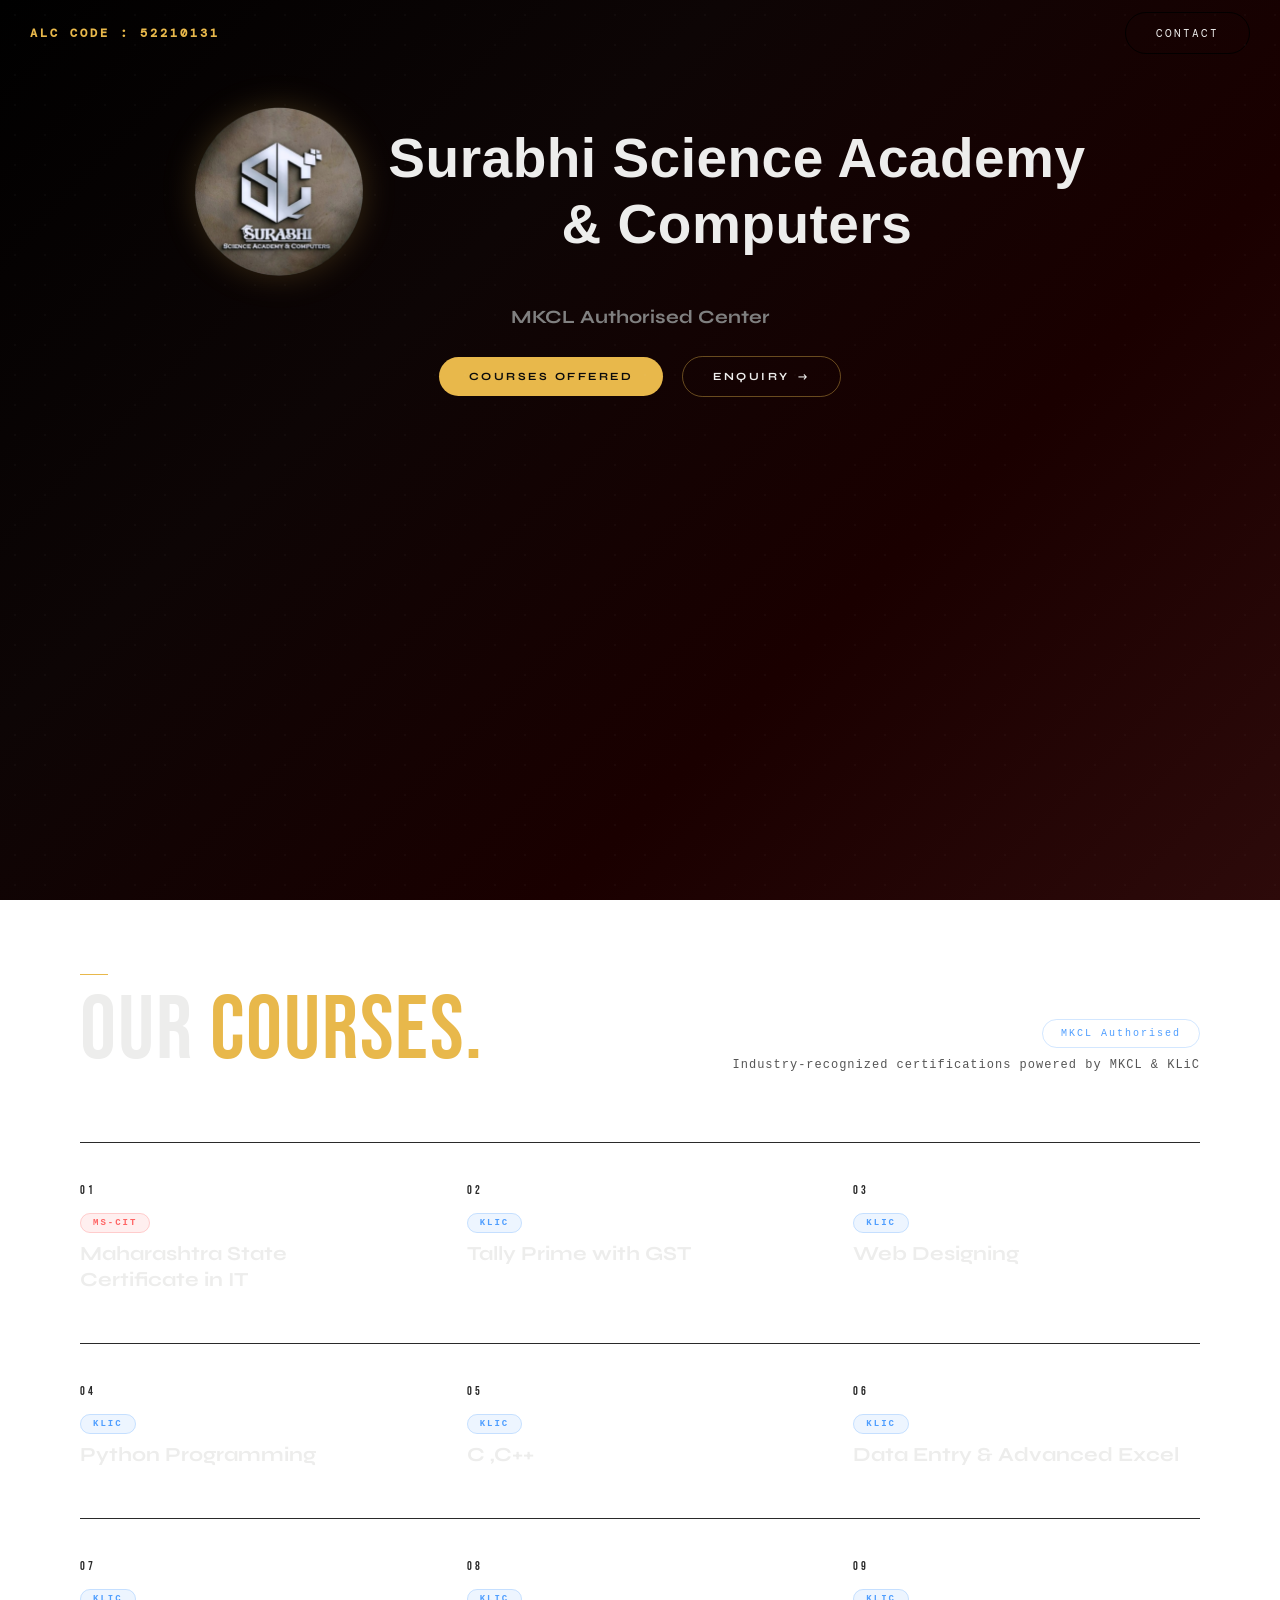
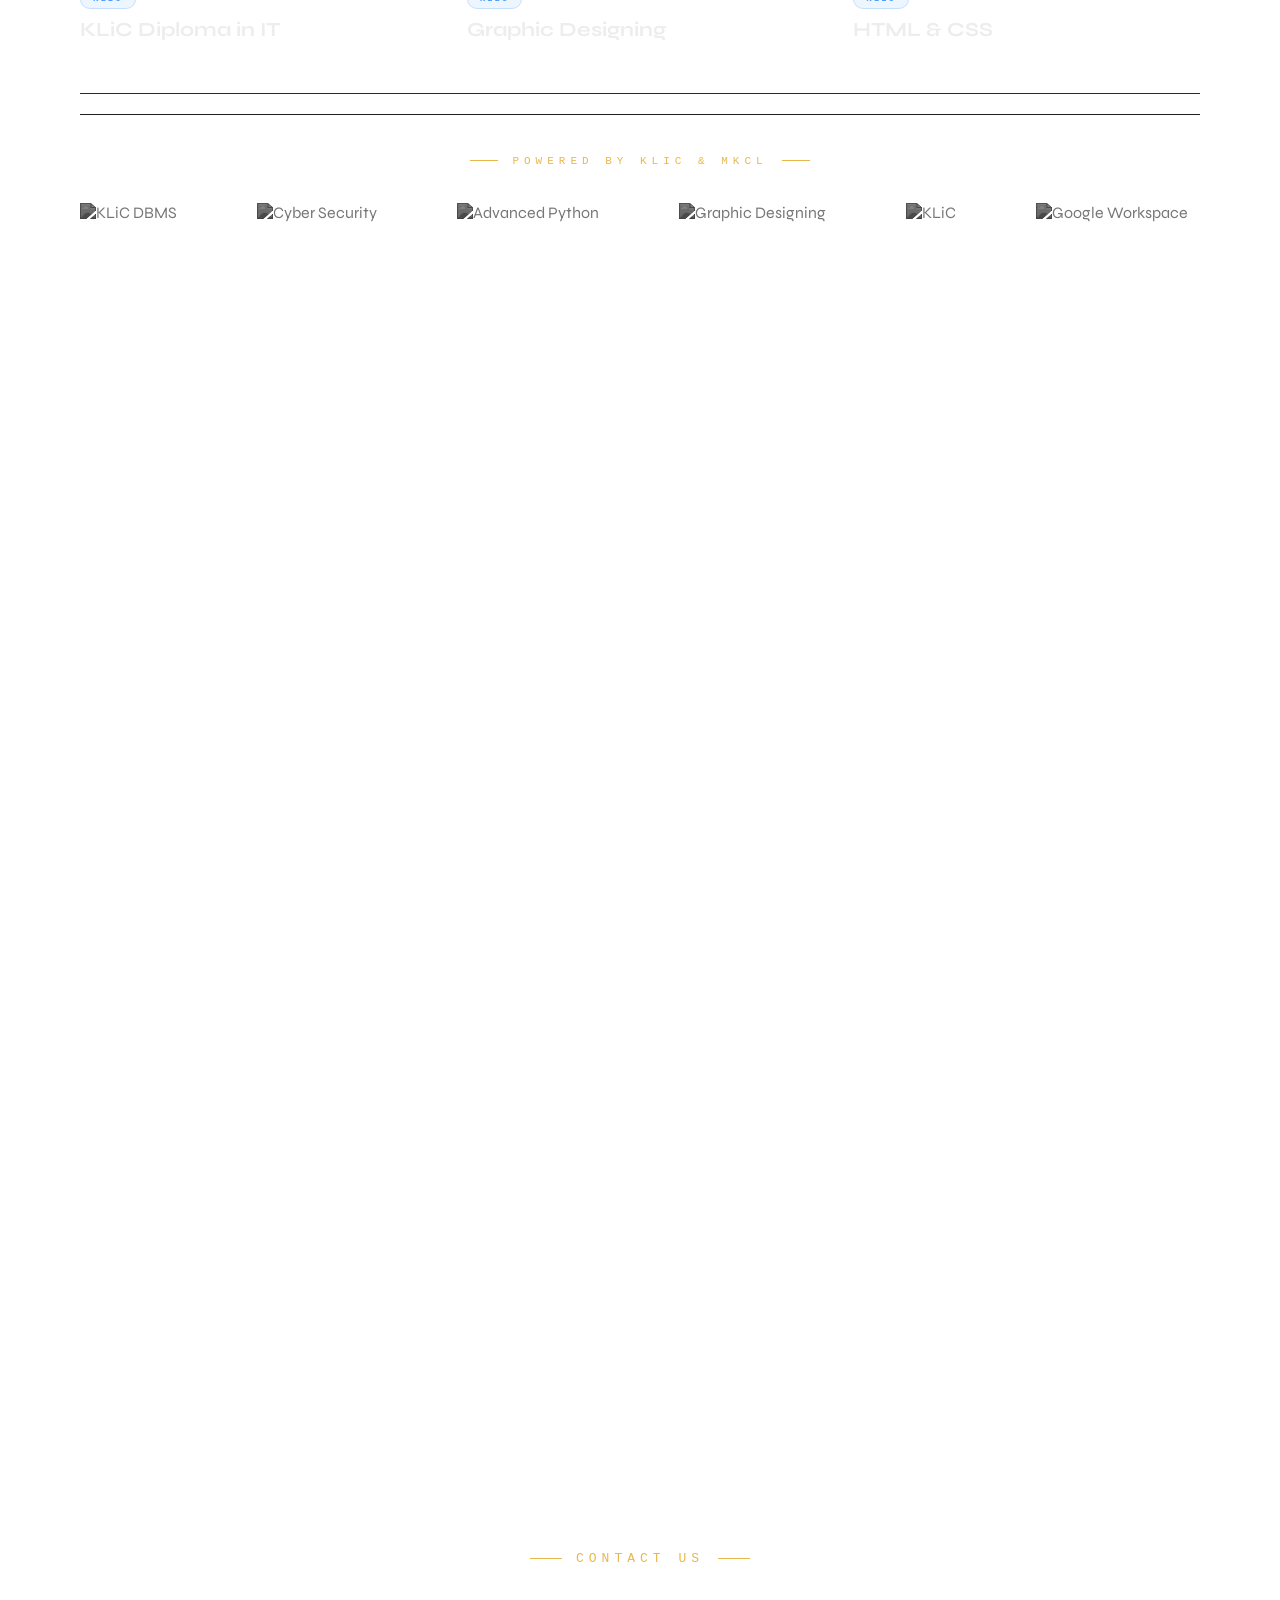
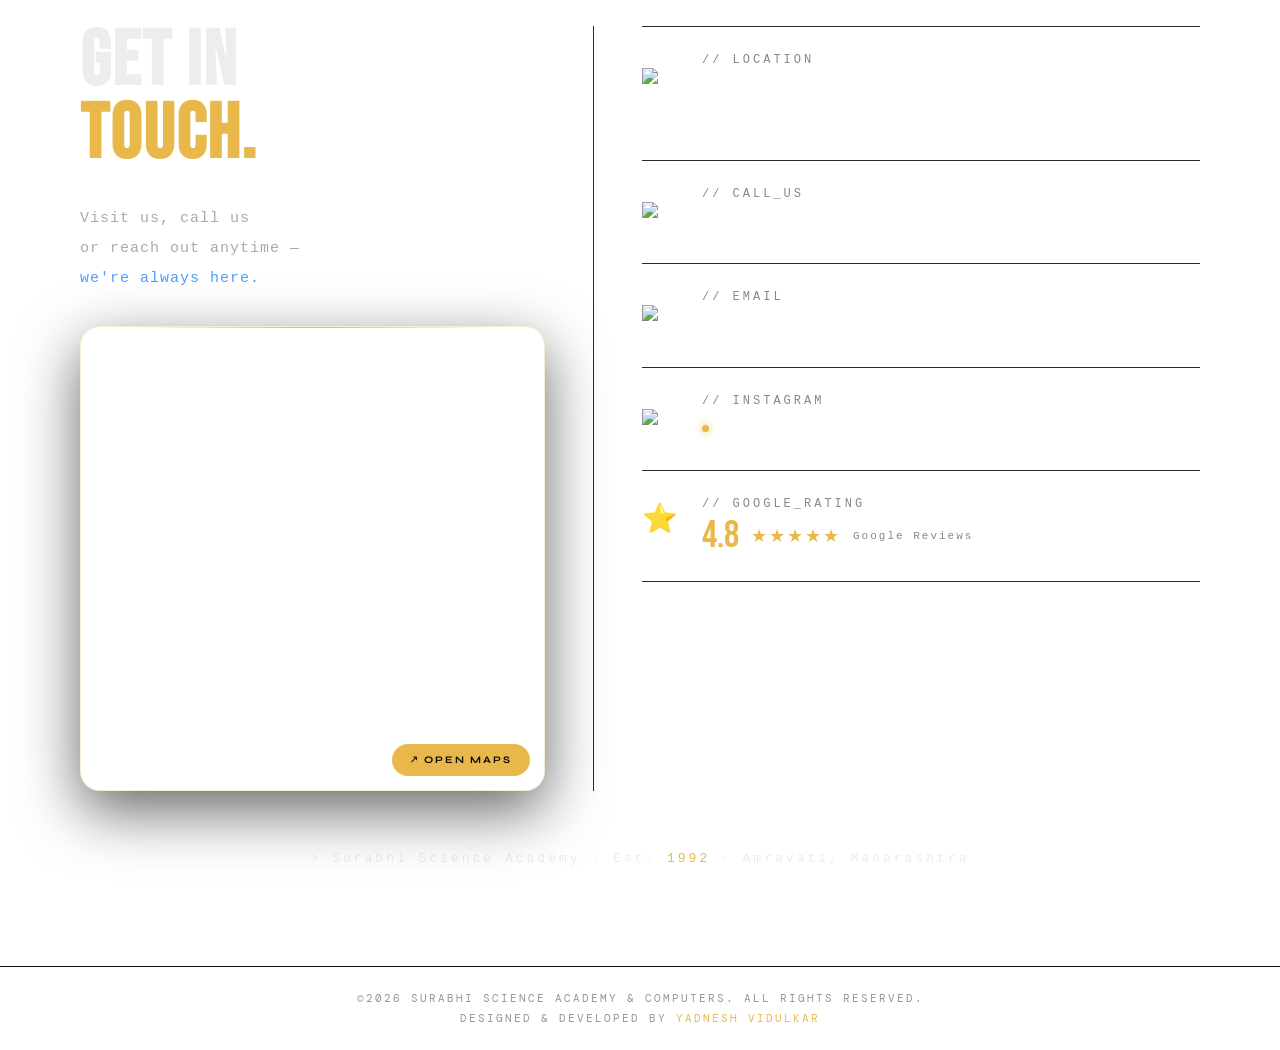
==== commit 8f89e6b7: "2nd commit" ====
--- a/index.html
+++ b/index.html
@@ -369,117 +369,124 @@
           </div>
       </section>
 
-<section class="contact-section" data-scroll-section>
-
-  <!-- eyebrow -->
-  <div class="contact-eyebrow">
-    <div class="c-line"></div>
-    <span> contact us</span>
-    <div class="c-line"></div>
-  </div>
-
-  <div class="contact-top">
-
-    <!-- LEFT: title + subtitle + square map -->
-    <div class="contact-left">
-      <h2>Get In<br><span>Touch.</span></h2>
-      <p>
-        Visit us, call us<br>
-        or reach out anytime —<br>
-        <span>we're always here.</span>
-      </p>
-
-      <!-- SQUARE MAP -->
-      <div class="map-square">
-        
-        <iframe
-          src="https://maps.google.com/maps?q=Surabhi+Science+Academy+Moti+Nagar+Amravati&output=embed&z=15"
-          allowfullscreen
-          loading="lazy"
-          referrerpolicy="no-referrer-when-downgrade"
-          title="Surabhi Science Academy">
-        </iframe>
-        <a href="https://maps.app.goo.gl/n6FwGpgpx85GxsEH6" target="_blank" class="map-btn">
-          ↗ Open Maps
-        </a>
-      </div>
-    </div>
-
-    <!-- vertical divider -->
-    <div class="contact-divider"></div>
-
-    <!-- RIGHT: detail rows -->
-    <div class="contact-right">
-
-      <div class="detail-row">
-        <div class="detail-icon"> <img src="https://img.icons8.com/?size=100&id=3nOZtpH7KQrP&format=png&color=000000" width="40"></div>
-        <div class="detail-body">
-          <span class="detail-label">// location</span>
-          <div class="detail-value">
-            Surabhi Science Academy & Computers,<br>
-            Main Road, Moti Nagar, Amravati
-          </div>
-        </div>
-      </div>
-
-      <div class="detail-row">
-        <div class="detail-icon"><img src="https://img.icons8.com/?size=100&id=KKBDB20a4V6t&format=png&color=000000"width="40"></div>
-        <div class="detail-body">
-          <span class="detail-label">// call_us</span>
-          <div class="detail-value">
-            <a href="tel:+919420077454">+91 94200 77454</a>
-            &nbsp;·&nbsp;
-            <a href="tel:+9195185 37036">+91 95185 37036</a>
-          </div>
-        </div>
-      </div>
-
-      <div class="detail-row">
-        <div class="detail-icon"><img src="https://img.icons8.com/?size=100&id=LPcVDft9Isqt&format=png&color=000000"width="40"></div>
-        <div class="detail-body">
-          <span class="detail-label">// email</span>
-          <div class="detail-value">
-            <a href="mailto:gvidulkar@gmail.com">gvidulkar@gmail.com</a>
-          </div>
-        </div>
-      </div>
-
-      <div class="detail-row">
-        <div class="detail-icon"><img src="https://img.icons8.com/?size=100&id=BrU2BBoRXiWq&format=png&color=000000"width="40"></div>
-        <div class="detail-body">
-          <span class="detail-label">// instagram</span>
-          <div class="detail-value">
-            <a href="https://www.instagram.com/surbhi_computer/" target="_blank">
-              <div class="insta-row">
-                <div class="insta-dot"></div>
-                @surbhi_computer
+      <section class="contact-section" data-scroll-section>
+
+        <!-- eyebrow -->
+        <div class="contact-eyebrow">
+          <div class="c-line"></div>
+          <span> contact us</span>
+          <div class="c-line"></div>
+        </div>
+
+        <div class="contact-top">
+
+          <!-- LEFT: title + subtitle + square map -->
+          <div class="contact-left">
+            <h2>Get In<br><span>Touch.</span></h2>
+            <p>
+              Visit us, call us<br>
+              or reach out anytime —<br>
+              <span>we're always here.</span>
+            </p>
+
+            <!-- SQUARE MAP -->
+            <div class="map-square">
+              
+              <iframe
+                src="https://maps.google.com/maps?q=Surabhi+Science+Academy+Moti+Nagar+Amravati&output=embed&z=15"
+                allowfullscreen
+                loading="lazy"
+                referrerpolicy="no-referrer-when-downgrade"
+                title="Surabhi Science Academy">
+              </iframe>
+              <a href="https://maps.app.goo.gl/n6FwGpgpx85GxsEH6" target="_blank" class="map-btn">
+                ↗ Open Maps
+              </a>
+            </div>
+          </div>
+
+          <!-- vertical divider -->
+          <div class="contact-divider"></div>
+
+          <!-- RIGHT: detail rows -->
+          <div class="contact-right">
+
+            <div class="detail-row">
+              <div class="detail-icon"> <img src="https://img.icons8.com/?size=100&id=3nOZtpH7KQrP&format=png&color=000000" width="40"></div>
+              <div class="detail-body">
+                <span class="detail-label">// location</span>
+                <div class="detail-value">
+                  Surabhi Science Academy & Computers,<br>
+                  Main Road, Moti Nagar, Amravati
+                </div>
               </div>
-            </a>
-          </div>
-        </div>
-      </div>
-
-      <div class="detail-row">
-        <div class="detail-icon">⭐</div>
-        <div class="detail-body">
-          <span class="detail-label">// google_rating</span>
-          <div class="rating-row">
-            <span class="r-num">4.8</span>
-            <span class="r-stars">★★★★★</span>
-            <span class="r-label">Google Reviews</span>
-          </div>
-        </div>
-      </div>
-
-    </div>
-  </div>
-
-  <!-- bottom line -->
-  <div class="contact-footer">
-    &gt; Surabhi Science Academy · Est. <span>1992</span> · Amravati, Maharashtra
-  </div>
-
-</section>
+            </div>
+
+            <div class="detail-row">
+              <div class="detail-icon"><img src="https://img.icons8.com/?size=100&id=KKBDB20a4V6t&format=png&color=000000"width="40"></div>
+              <div class="detail-body">
+                <span class="detail-label">// call_us</span>
+                <div class="detail-value">
+                  <a href="tel:+919420077454">+91 94200 77454</a>
+                  &nbsp;·&nbsp;
+                  <a href="tel:+9195185 37036">+91 95185 37036</a>
+                </div>
+              </div>
+            </div>
+
+            <div class="detail-row">
+              <div class="detail-icon"><img src="https://img.icons8.com/?size=100&id=LPcVDft9Isqt&format=png&color=000000"width="40"></div>
+              <div class="detail-body">
+                <span class="detail-label">// email</span>
+                <div class="detail-value">
+                  <a href="mailto:gvidulkar@gmail.com">gvidulkar@gmail.com</a>
+                </div>
+              </div>
+            </div>
+
+            <div class="detail-row">
+              <div class="detail-icon"><img src="https://img.icons8.com/?size=100&id=BrU2BBoRXiWq&format=png&color=000000"width="40"></div>
+              <div class="detail-body">
+                <span class="detail-label">// instagram</span>
+                <div class="detail-value">
+                  <a href="https://www.instagram.com/surbhi_computer/" target="_blank">
+                    <div class="insta-row">
+                      <div class="insta-dot"></div>
+                      @surbhi_computer
+                    </div>
+                  </a>
+                </div>
+              </div>
+            </div>
+
+            <div class="detail-row">
+              <div class="detail-icon">⭐</div>
+              <div class="detail-body">
+                <span class="detail-label">// google_rating</span>
+                <div class="rating-row">
+                  <span class="r-num">4.8</span>
+                  <span class="r-stars">★★★★★</span>
+                  <span class="r-label">Google Reviews</span>
+                </div>
+              </div>
+            </div>
+
+          </div>
+        </div>
+
+        <!-- bottom line -->
+        <div class="contact-footer">
+          &gt; Surabhi Science Academy · Est. <span>1992</span> · Amravati, Maharashtra
+        </div>
+
+      </section>
+
+      <footer class="site-footer">
+      <p>©2026 Surabhi Science Academy & Computers. All Rights Reserved.</p>
+      <p>Designed & Developed by <span>Yadnesh Vidulkar</span></p>
+    </footer>
+
+
 
       
 
--- a/index.css
+++ b/index.css
@@ -1112,7 +1112,7 @@
       font-family: 'Share Tech Mono', monospace;
       font-size: 13px;
       letter-spacing: 3px;
-      color: #333;
+      color: #f1eaea;
       text-align: center;
     }
     .contact-footer span { color: #E8B84B; }
@@ -1127,4 +1127,22 @@
     @media (max-width: 600px) {
       .contact-section { padding: 50px 20px; }
       .detail-value { font-size: 16px; }
-    }+    }
+
+    .site-footer {
+  text-align: center;
+  padding: 24px 20px;
+  border-top: 1px solid #0e0d0d;
+  display: flex;
+  flex-direction: column;
+  gap: 6px;
+  font-family: 'DM Mono', monospace;
+  font-size: 11px;
+  letter-spacing: 2px;
+  text-transform: uppercase;
+  color: #999393;
+}
+
+.site-footer span {
+  color: #E8B84B;
+}
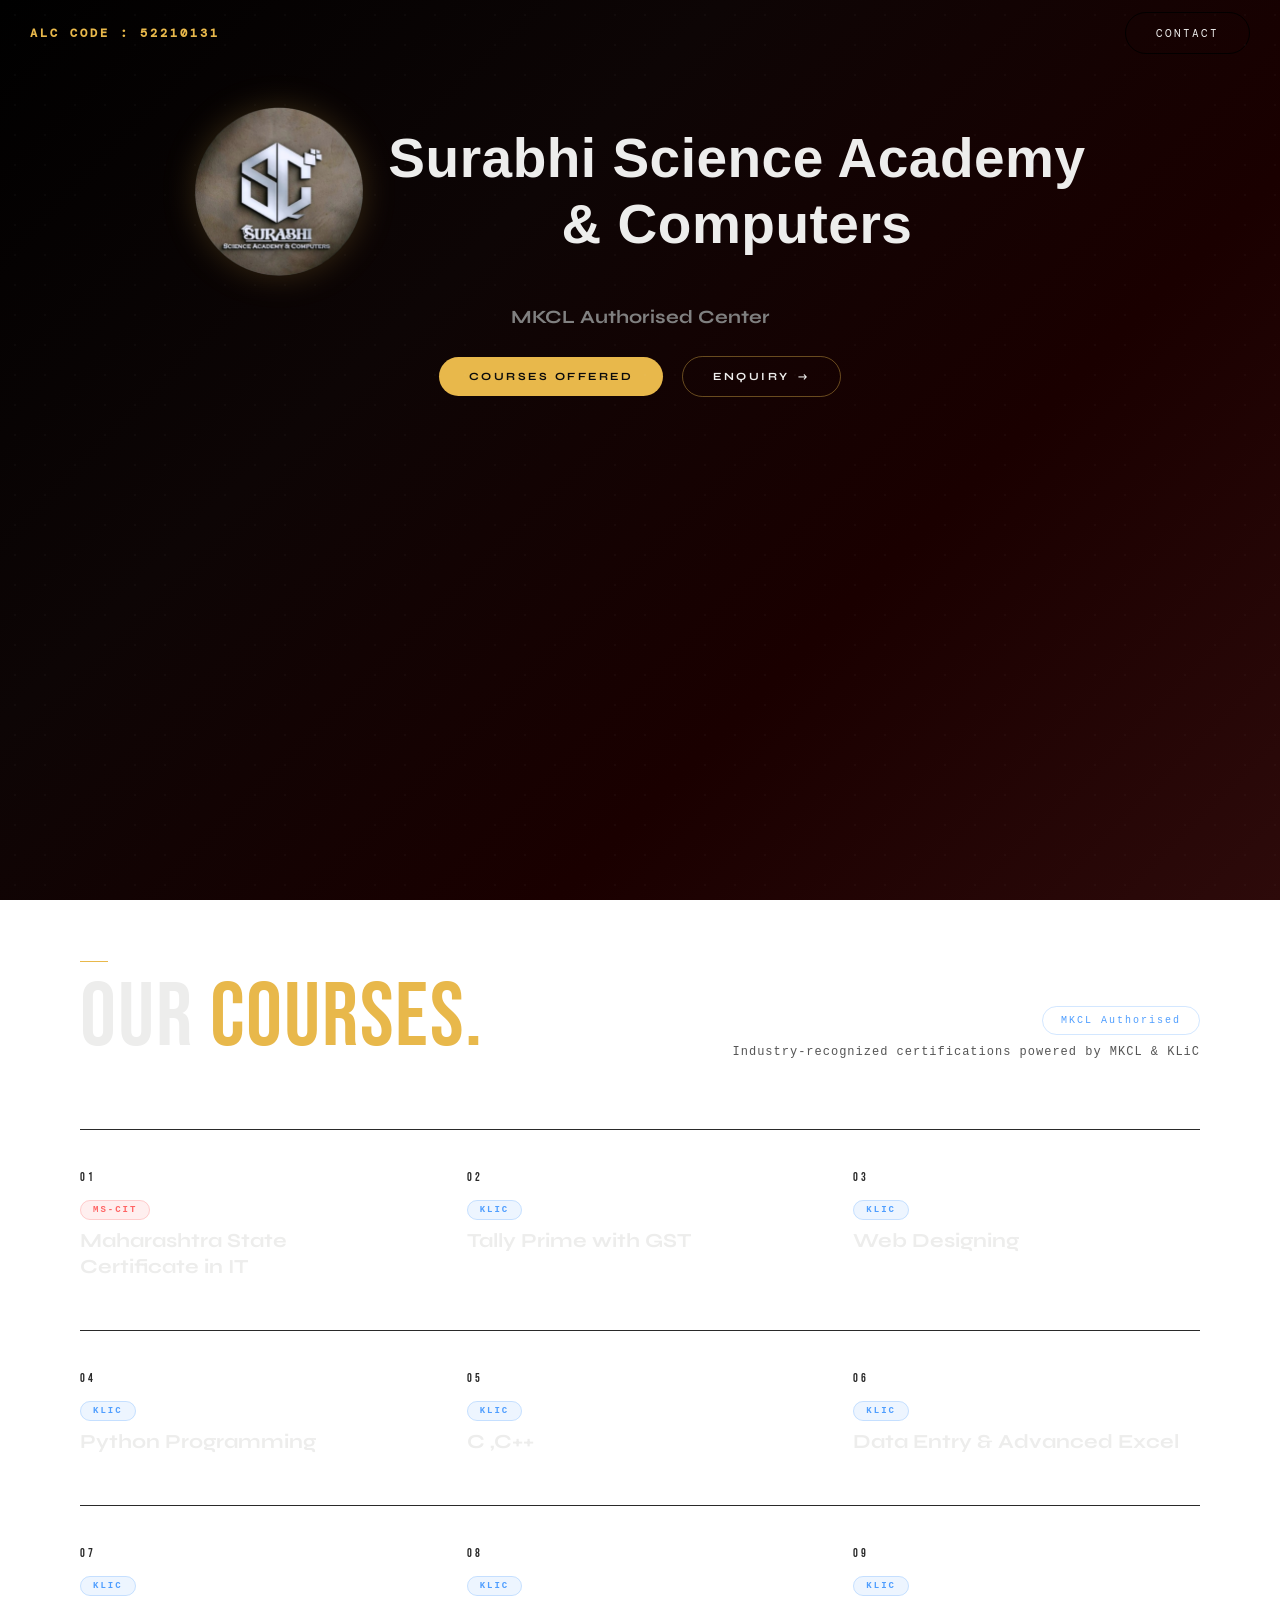
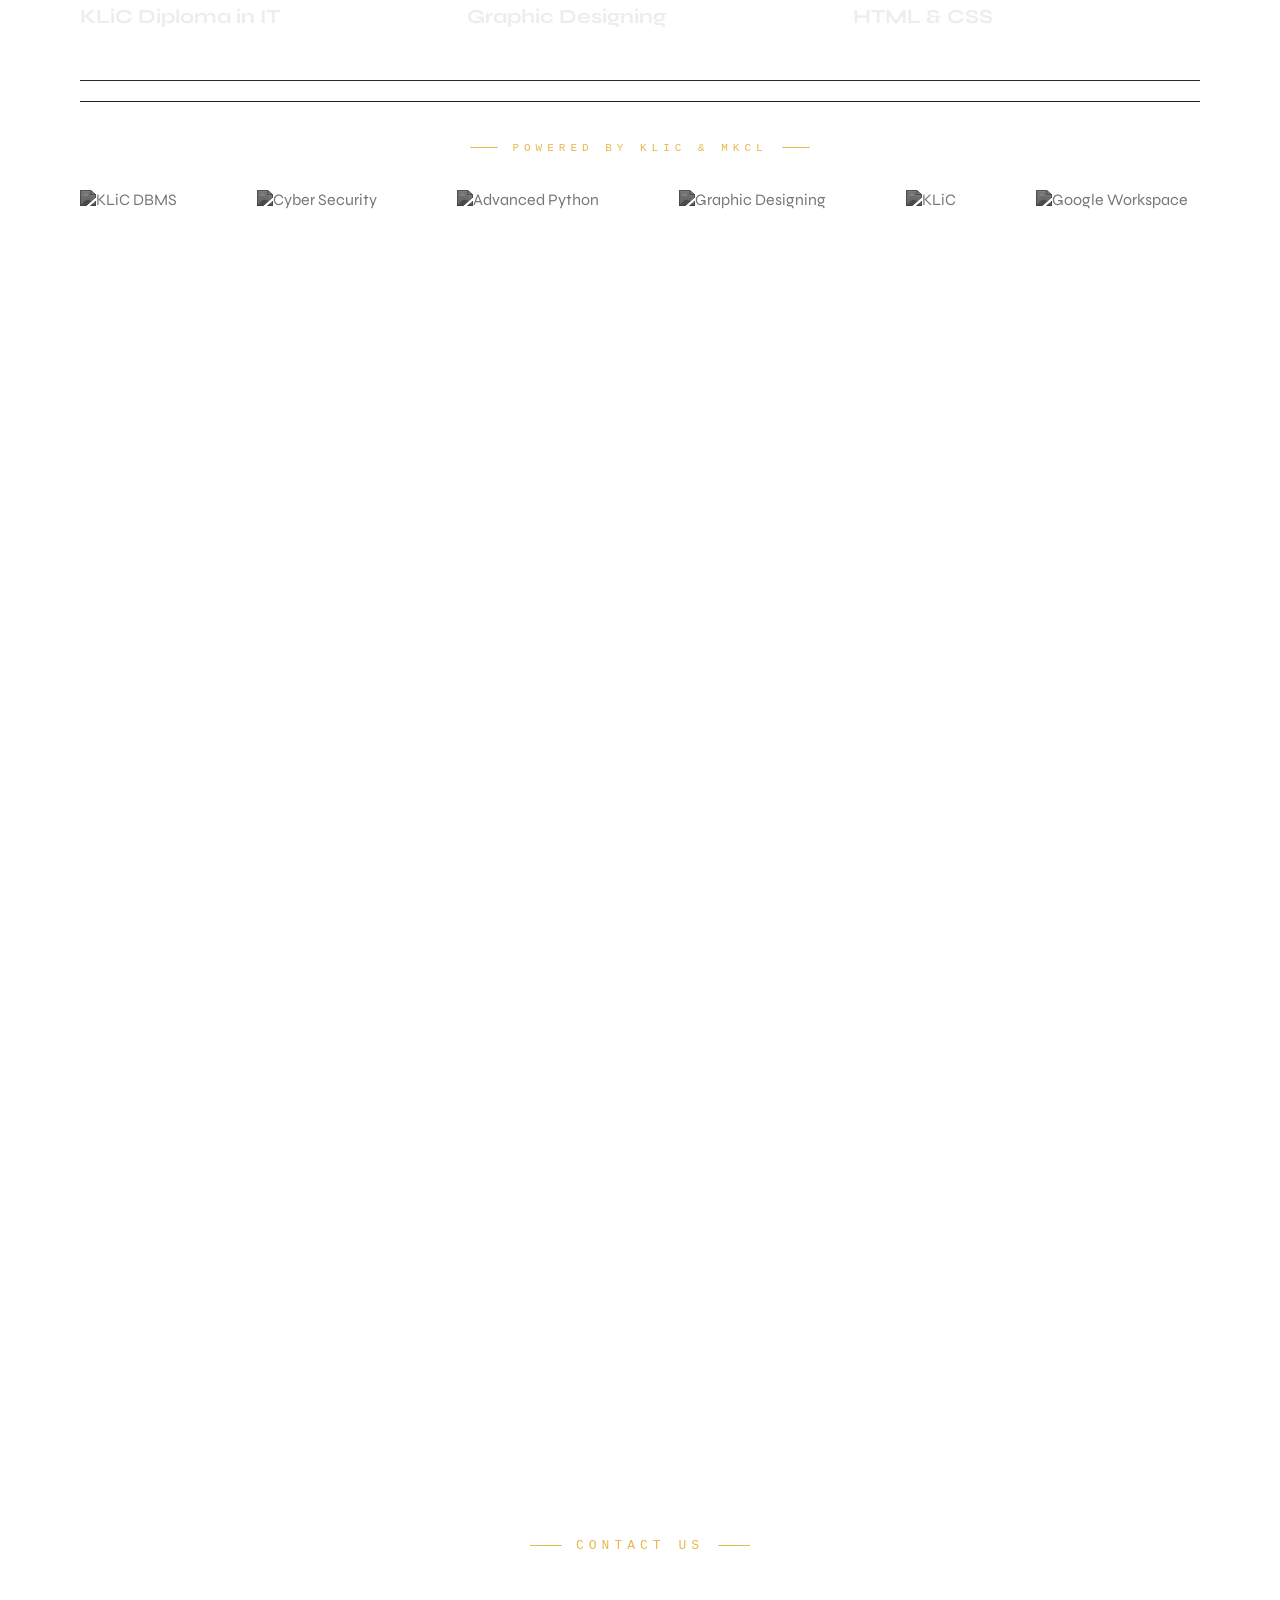
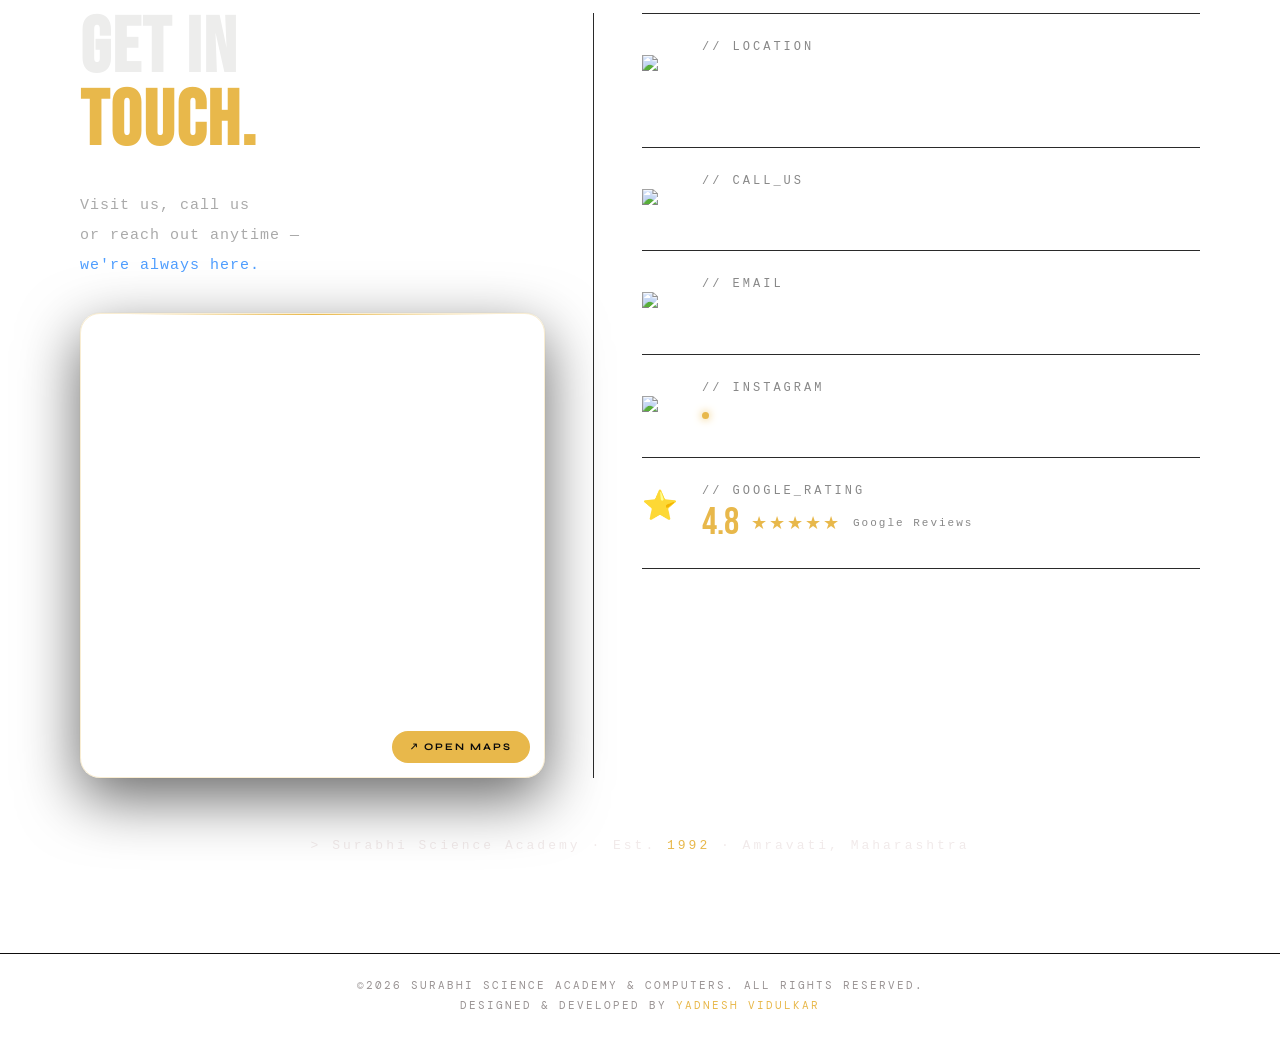
==== commit 9bd1e6a5: "2n" ====
--- a/index.html
+++ b/index.html
@@ -59,7 +59,7 @@
     <div class="stats-row">
 
       <div class="stat-item">
-        <p class="stat-serial">01</p>
+        <p class="stat-serial"></p>
         <div class="roller-outer">
           <div class="roller-inner" id="roll-0"></div>
         </div>
@@ -71,7 +71,7 @@
       <div class="stat-divider"></div>
 
       <div class="stat-item">
-        <p class="stat-serial">02</p>
+        <p class="stat-serial"></p>
         <div class="roller-outer">
           <div class="roller-inner" id="roll-1"></div>
         </div>
@@ -83,7 +83,7 @@
       <div class="stat-divider"></div>
 
       <div class="stat-item">
-        <p class="stat-serial">03</p>
+        <p class="stat-serial"></p>
         <div class="roller-outer">
           <div class="roller-inner" id="roll-2"></div>
         </div>
@@ -96,7 +96,7 @@
 
       <!-- 04: MKCL -->
       <div class="stat-item">
-        <p class="stat-serial">04</p>
+        <p class="stat-serial"></p>
         <div class="roller-outer">
           <div class="roller-inner" id="roll-3"></div>
         </div>
--- a/index.css
+++ b/index.css
@@ -1145,4 +1145,230 @@
 
 .site-footer span {
   color: #E8B84B;
+}
+
+@media (max-width: 768px) {
+
+  /* NAVBAR */
+ .nav {
+  padding: 12px 16px;
+  font-size: 9px;
+  letter-spacing: 1.5px;
+}
+.nav button {
+  font-size: 9px;
+  letter-spacing: 1.5px;
+  padding: 8px 16px;
+}
+
+  /* HERO */
+  .top {
+    padding: 24px 16px 10px;
+  }
+
+  .topname-inner {
+    flex-direction: column;
+    align-items: center;
+    gap: 12px;
+    text-align: center;
+    padding: 0 20px;
+  }
+
+  .topname-text h1 {
+    font-size: 26px;
+    white-space: normal;
+    text-align: center;
+    line-height: 1.2;
+  }
+
+  .hero-logo {
+    width: 90px;
+    height: 90px;
+  }
+
+  .middle h3 {
+    font-size: 12px;
+    text-align: center;
+    padding: 0 20px;
+  }
+
+  .middlebtn {
+    display: flex;
+    flex-direction: column;
+    align-items: center;
+    gap: 10px;
+  }
+
+  .middle button:first-of-type,
+  .middle button:last-of-type {
+    width: 220px;
+    text-align: center;
+    margin-left: 0;
+  }
+
+  /* STATS — 2x2 GRID */
+  .stats-section {
+    padding: 40px 20px;
+  }
+
+  .stats-row {
+    display: grid !important;
+    grid-template-columns: 1fr 1fr;
+    gap: 28px 16px;
+  }
+
+  .stat-divider { display: none; }
+
+  .stat-item {
+    flex: unset !important;
+    padding: 0 0 20px 0 !important;
+    opacity: 1 !important;
+    transform: none !important;
+    border-bottom: 1px solid #1f1f1f;
+  }
+
+  .stat-item:first-child { padding-left: 0; }
+  .stat-item:last-child  { padding-right: 0; }
+
+  .roller-outer {
+    height: 70px;
+    margin-bottom: 10px;
+  }
+
+  .roller-inner span {
+    height: 70px;
+    line-height: 70px;
+    font-size: 44px;
+  }
+
+  .stat-serial {
+    margin-bottom: 8px;
+  }
+
+  .stat-desc {
+    max-width: 100%;
+    font-size: 11px;
+  }
+
+  .ticker-wrap {
+    margin-top: 30px;
+    opacity: 1 !important;
+  }
+
+  .eyebrow {
+    opacity: 1 !important;
+  }
+
+  /* COURSES — 2 COLUMN */
+  .courses {
+    padding: 50px 20px 0;
+  }
+
+  .courses-header {
+    flex-direction: column;
+    align-items: flex-start;
+    gap: 16px;
+    margin-bottom: 30px;
+  }
+
+  .courses-header-right {
+    text-align: left;
+  }
+
+  .courses-title {
+    font-size: 44px;
+    line-height: 1;
+  }
+
+  .course-row {
+    grid-template-columns: 1fr 1fr !important;
+    gap: 16px;
+    padding: 20px 0;
+  }
+
+  .course-item {
+    padding: 0;
+  }
+
+  .course-name {
+    font-size: 15px;
+  }
+
+  .course-desc {
+    max-height: 100px !important;
+    opacity: 1 !important;
+    color: #666 !important;
+    font-size: 11px;
+  }
+
+  .marquee-track img {
+    height: 60px;
+  }
+
+  /* WHY SECTION */
+  .why-section {
+    padding: 50px 20px;
+    gap: 30px;
+  }
+
+  .why-inner {
+    grid-template-columns: 1fr;
+    gap: 30px;
+  }
+
+  .why-photos {
+    height: 260px;
+  }
+
+  .photo-small {
+    width: 100px;
+    height: 100px;
+    right: -10px;
+    bottom: -10px;
+  }
+
+  .why-title {
+    font-size: 42px;
+  }
+
+  .reveal {
+    opacity: 1 !important;
+    transform: none !important;
+  }
+
+  /* CONTACT */
+  .contact-section {
+    padding: 50px 20px;
+    gap: 30px;
+  }
+
+  .contact-top {
+    flex-direction: column;
+  }
+
+  .contact-divider { display: none; }
+
+  .map-square {
+    aspect-ratio: 16/9;
+  }
+
+  .contact-left h2 {
+    font-size: 48px;
+  }
+
+  .detail-value {
+    font-size: 14px;
+  }
+
+  .detail-label {
+    font-size: 10px;
+  }
+
+/* FOOTER */
+.site-footer {
+  padding: 16px 20px;
+  font-size: 9px;
+  letter-spacing: 1px;
+  gap: 4px;
+}
 }
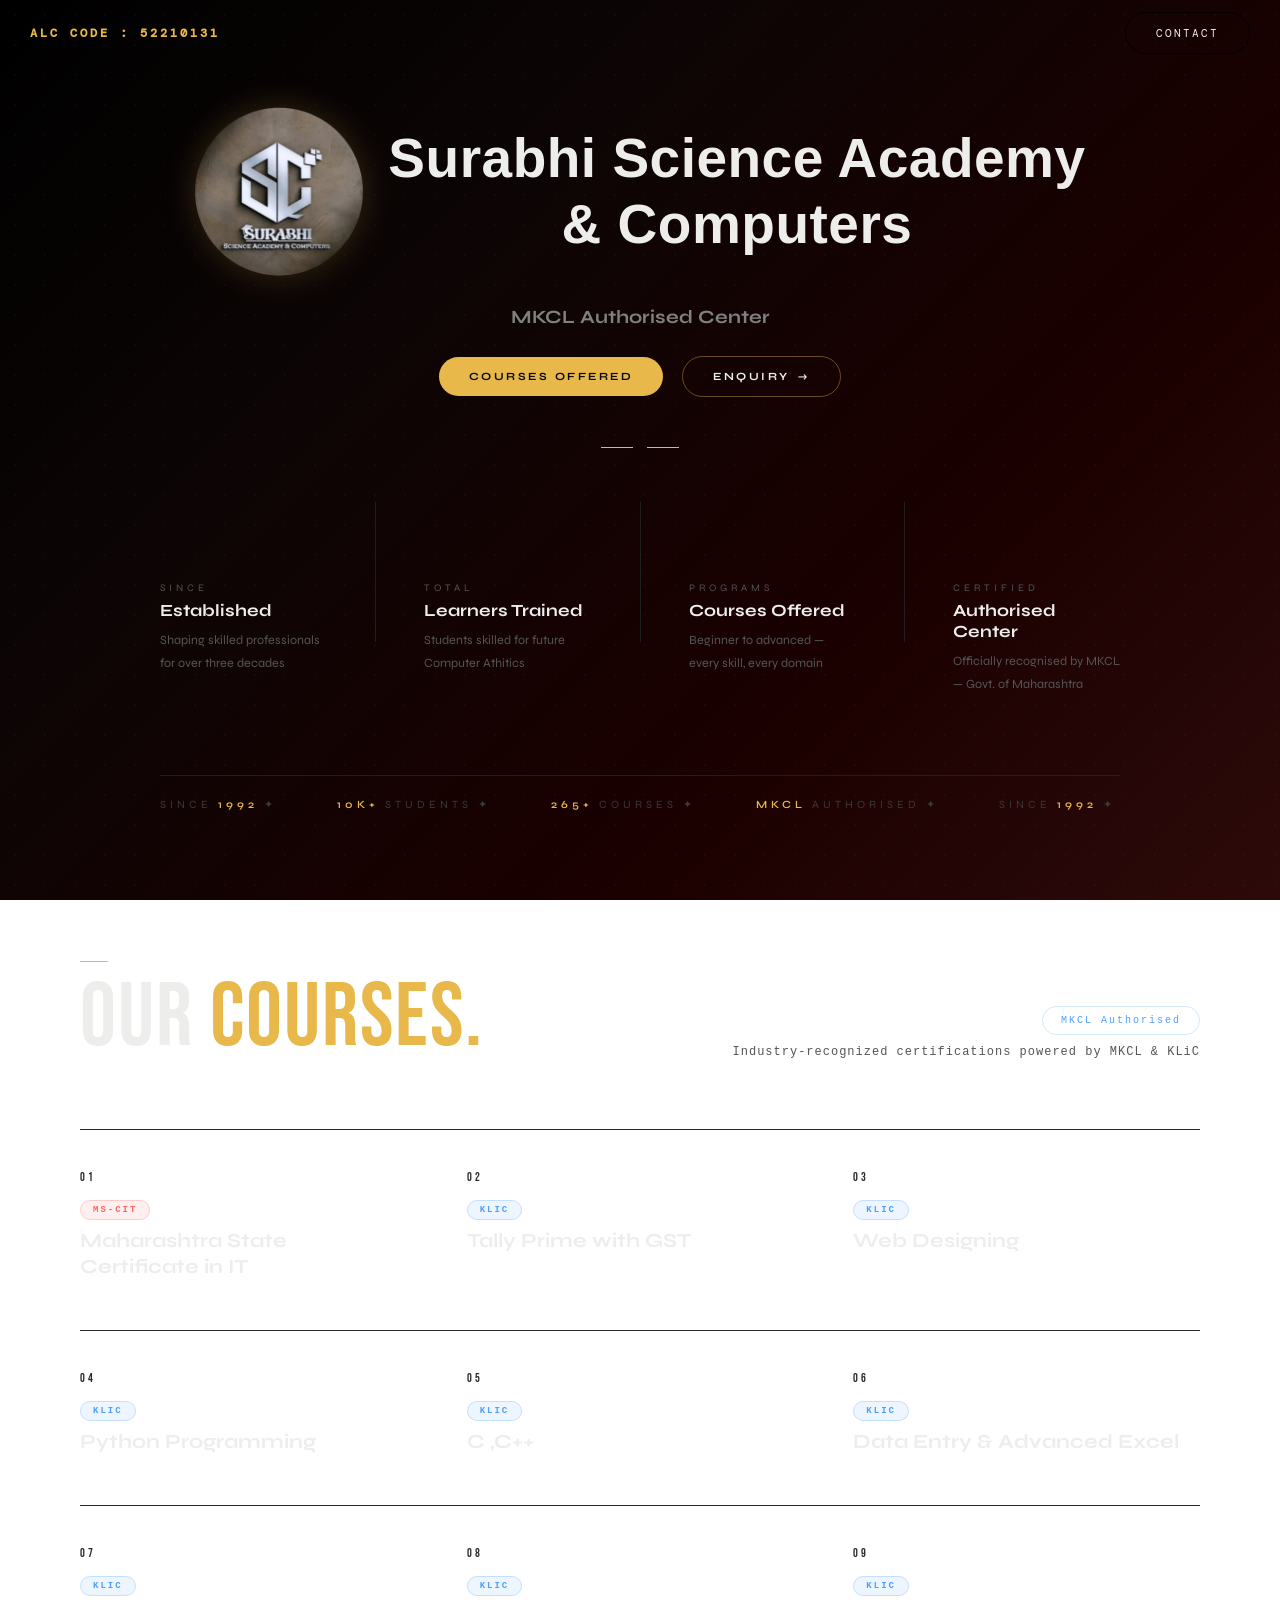
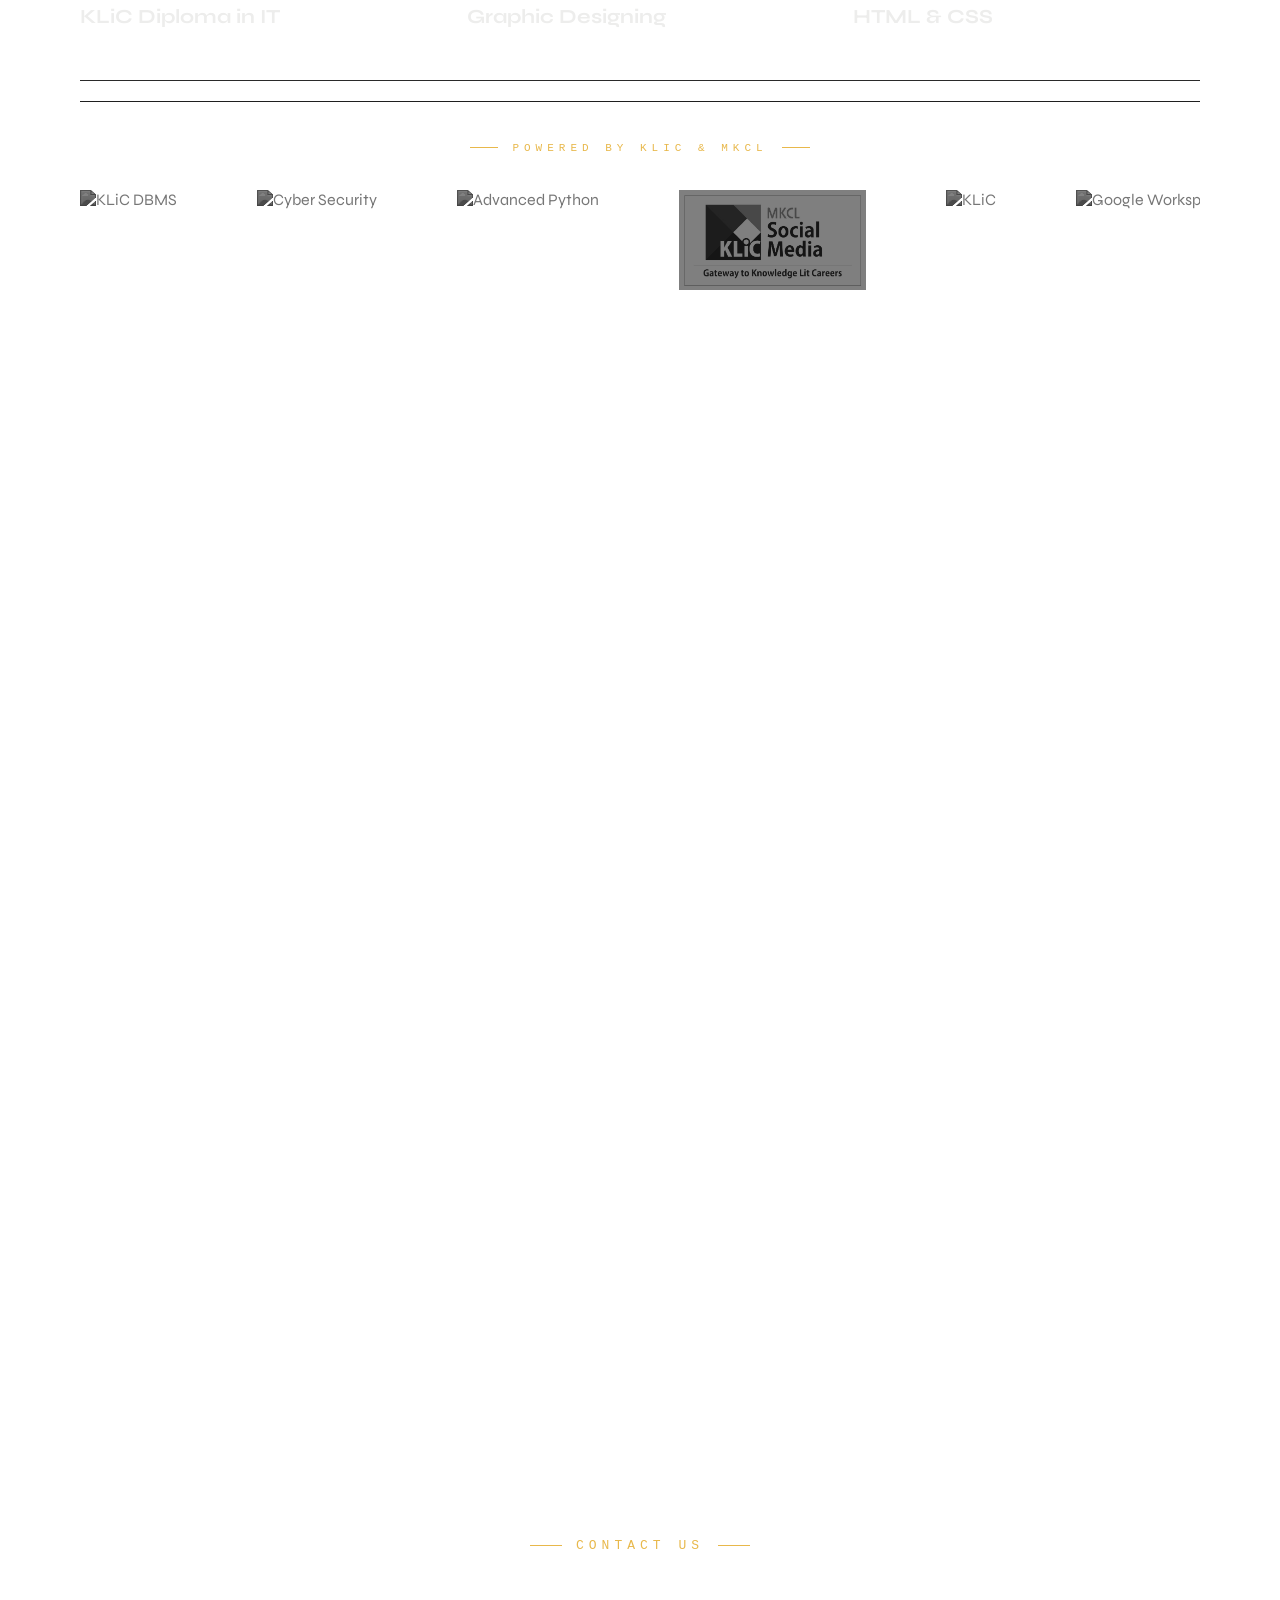
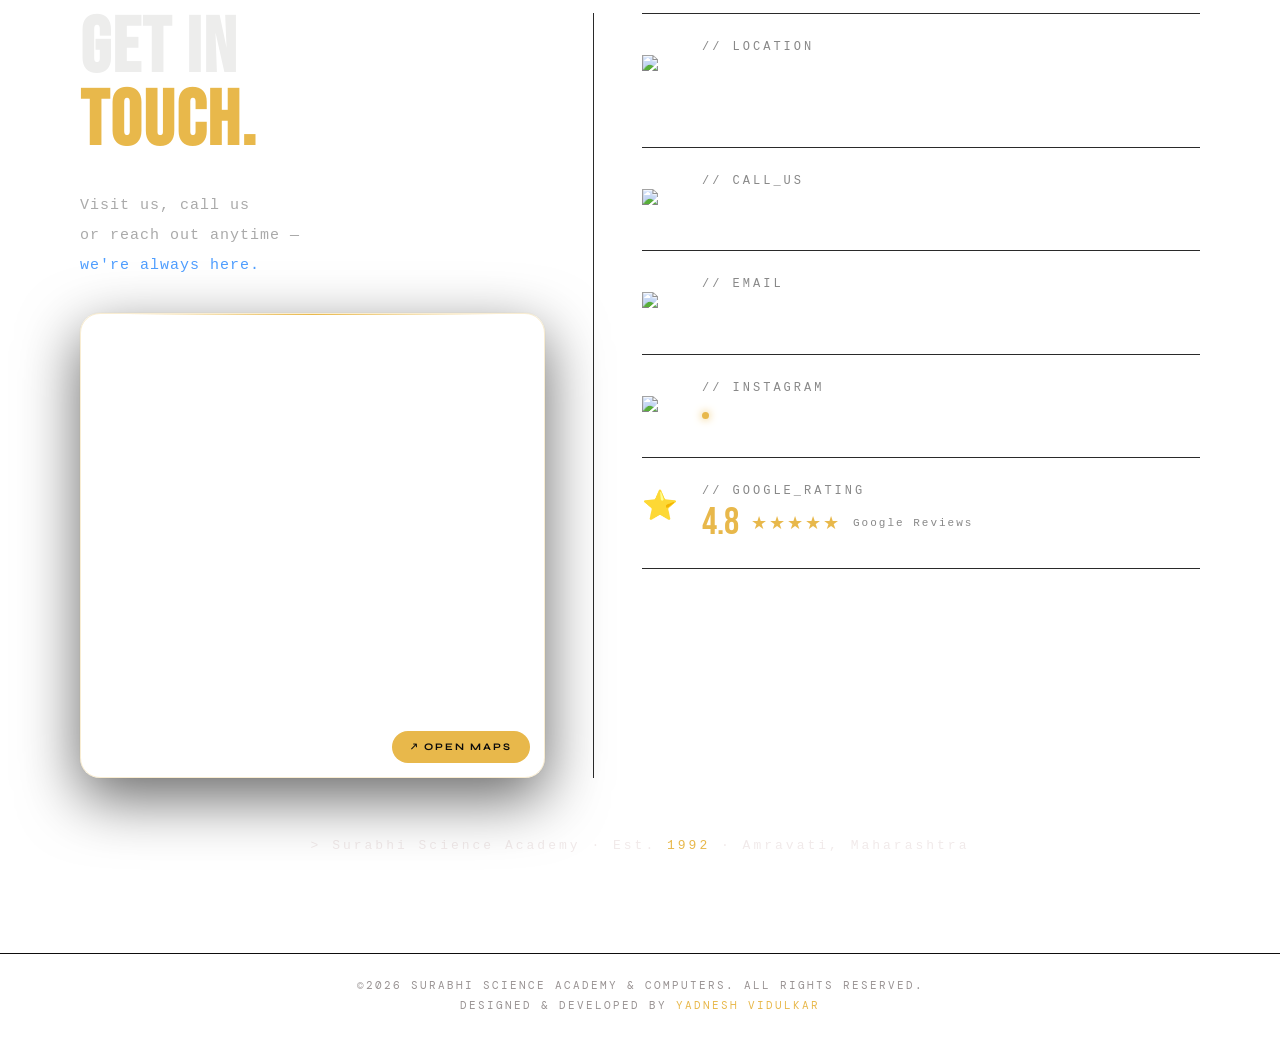
==== commit 5d2d8b63: "new changes" ====
--- a/index.html
+++ b/index.html
@@ -228,7 +228,7 @@
             <img src="https://klic.mkcl.org/user/pages/images/courses/course-logo/logo-KLiC-DBMS.png" alt="KLiC DBMS"/>
             <img src="https://klic.mkcl.org/user/pages/images/courses/course-logo/logo-Cyber-Security-KLiC.jpg" alt="Cyber Security"/>
             <img src="https://klic.mkcl.org/user/pages/images/courses/course-logo/logo-KLiC-Advanced-Python.jpg" alt="Advanced Python"/>
-            <img src="https://unitedstrings.co.in/images/klic-logos/graphic-designing.jpeg" alt="Graphic Designing"/>
+            <img src="./photos/logo-Social-Media-KLiC.jpg" alt="Social Media"/>
             <img src="https://encrypted-tbn0.gstatic.com/images?q=tbn:ANd9GcQkNjeet3-MPs67CuXGD8SdOm51FjnFFMYALQ&s" alt="KLiC"/>
             <img src="https://klic.mkcl.org/user/pages/images/courses/course-logo/logo-KLiC-Google-Workspace-Expert.JPG" alt="Google Workspace"/>
             <img src="https://encrypted-tbn0.gstatic.com/images?q=tbn:ANd9GcSSOOYFq0k55tBcXSQNcS5BVcCjhaPn_8050g&s" alt="KLiC"/>
@@ -237,7 +237,7 @@
             <img src="https://klic.mkcl.org/user/pages/images/courses/course-logo/logo-KLiC-DBMS.png" alt="KLiC DBMS"/>
             <img src="https://klic.mkcl.org/user/pages/images/courses/course-logo/logo-Cyber-Security-KLiC.jpg" alt="Cyber Security"/>
             <img src="https://klic.mkcl.org/user/pages/images/courses/course-logo/logo-KLiC-Advanced-Python.jpg" alt="Advanced Python"/>
-            <img src="https://unitedstrings.co.in/images/klic-logos/graphic-designing.jpeg" alt="Graphic Designing"/>
+            <img src="./photos/logo-Social-Media-KLiC.jpg" alt="Social Media"/>
             <img src="https://encrypted-tbn0.gstatic.com/images?q=tbn:ANd9GcQkNjeet3-Moths67CuXGD8SdOm51FjnFFMYALQ&s" alt="KLiC"/>
             <img src="https://klic.mkcl.org/user/pages/images/courses/course-logo/logo-KLiC-Google-Workspace-Expert.JPG" alt="Google Workspace"/>
             <img src="https://encrypted-tbn0.gstatic.com/images?q=tbn:ANd9GcSSOOYFq0k55tBcXSQNcS5BVcCjhaPn_8050g&s" alt="KLiC"/>
@@ -266,7 +266,7 @@
             <!-- BIG background photo — replace src with your institute photo 1 -->
             <img
               class="photo-big"
-              src="/photos/class2.jpeg"
+              src="./photos/class2.jpeg"
               alt="Surabhi Science Academy"
             />
 
@@ -285,7 +285,7 @@
             <!-- SMALL floating photo — replace src with your institute photo 2 -->
             <img
               class="photo-small"
-              src="/photos/class1.jpeg"
+              src="./photos/class1.jpeg"
               alt="Students at Surabhi Science Academy"
             />
 
--- a/index.css
+++ b/index.css
@@ -242,7 +242,7 @@
   align-items: center;
   gap: 14px;
   /* margin-bottom: 27px; */
-  opacity: 0;
+  /* opacity: 0; */
 }
 .eyebrow-line { width: 32px; height: 1px; background: var(--accent); }
 .eyebrow span {
@@ -270,16 +270,16 @@
   background: var(--line);
   align-self: center;
   flex-shrink: 0;
-  opacity: 0;
-  transform: scaleY(0);
+  /* opacity: 0;
+  transform: scaleY(0); */
   transform-origin: top;
 }
 
 .stat-item {
   flex: 1;
   padding: 0 48px;
-  opacity: 0;
-  transform: translateY(36px);
+  /* opacity: 0;
+  transform: translateY(36px); */
 }
 
 .stat-item:first-child { padding-left: 0; }
@@ -351,7 +351,7 @@
   overflow: hidden;
   border-top: 1px solid var(--line);
   padding-top: 22px;
-  opacity: 0;
+  /* opacity: 0; */
 }
 
 .ticker-track {
@@ -1148,6 +1148,9 @@
 }
 
 @media (max-width: 768px) {
+    html {
+    scroll-behavior: smooth;
+  }
 
   /* NAVBAR */
  .nav {
@@ -1160,7 +1163,20 @@
   letter-spacing: 1.5px;
   padding: 8px 16px;
 }
-
+/* HERO */
+.top {
+  padding: 24px 16px 10px;
+}
+
+/* ADD THIS ↓ */
+.nav,
+.hero-logo,
+.topname-text h1,
+.middle h3,
+.middlebtn {
+  opacity: 1 !important;
+  transform: none !important;
+}
   /* HERO */
   .top {
     padding: 24px 16px 10px;
@@ -1367,7 +1383,7 @@
 /* FOOTER */
 .site-footer {
   padding: 16px 20px;
-  font-size: 9px;
+  font-size: 5px;
   letter-spacing: 1px;
   gap: 4px;
 }
